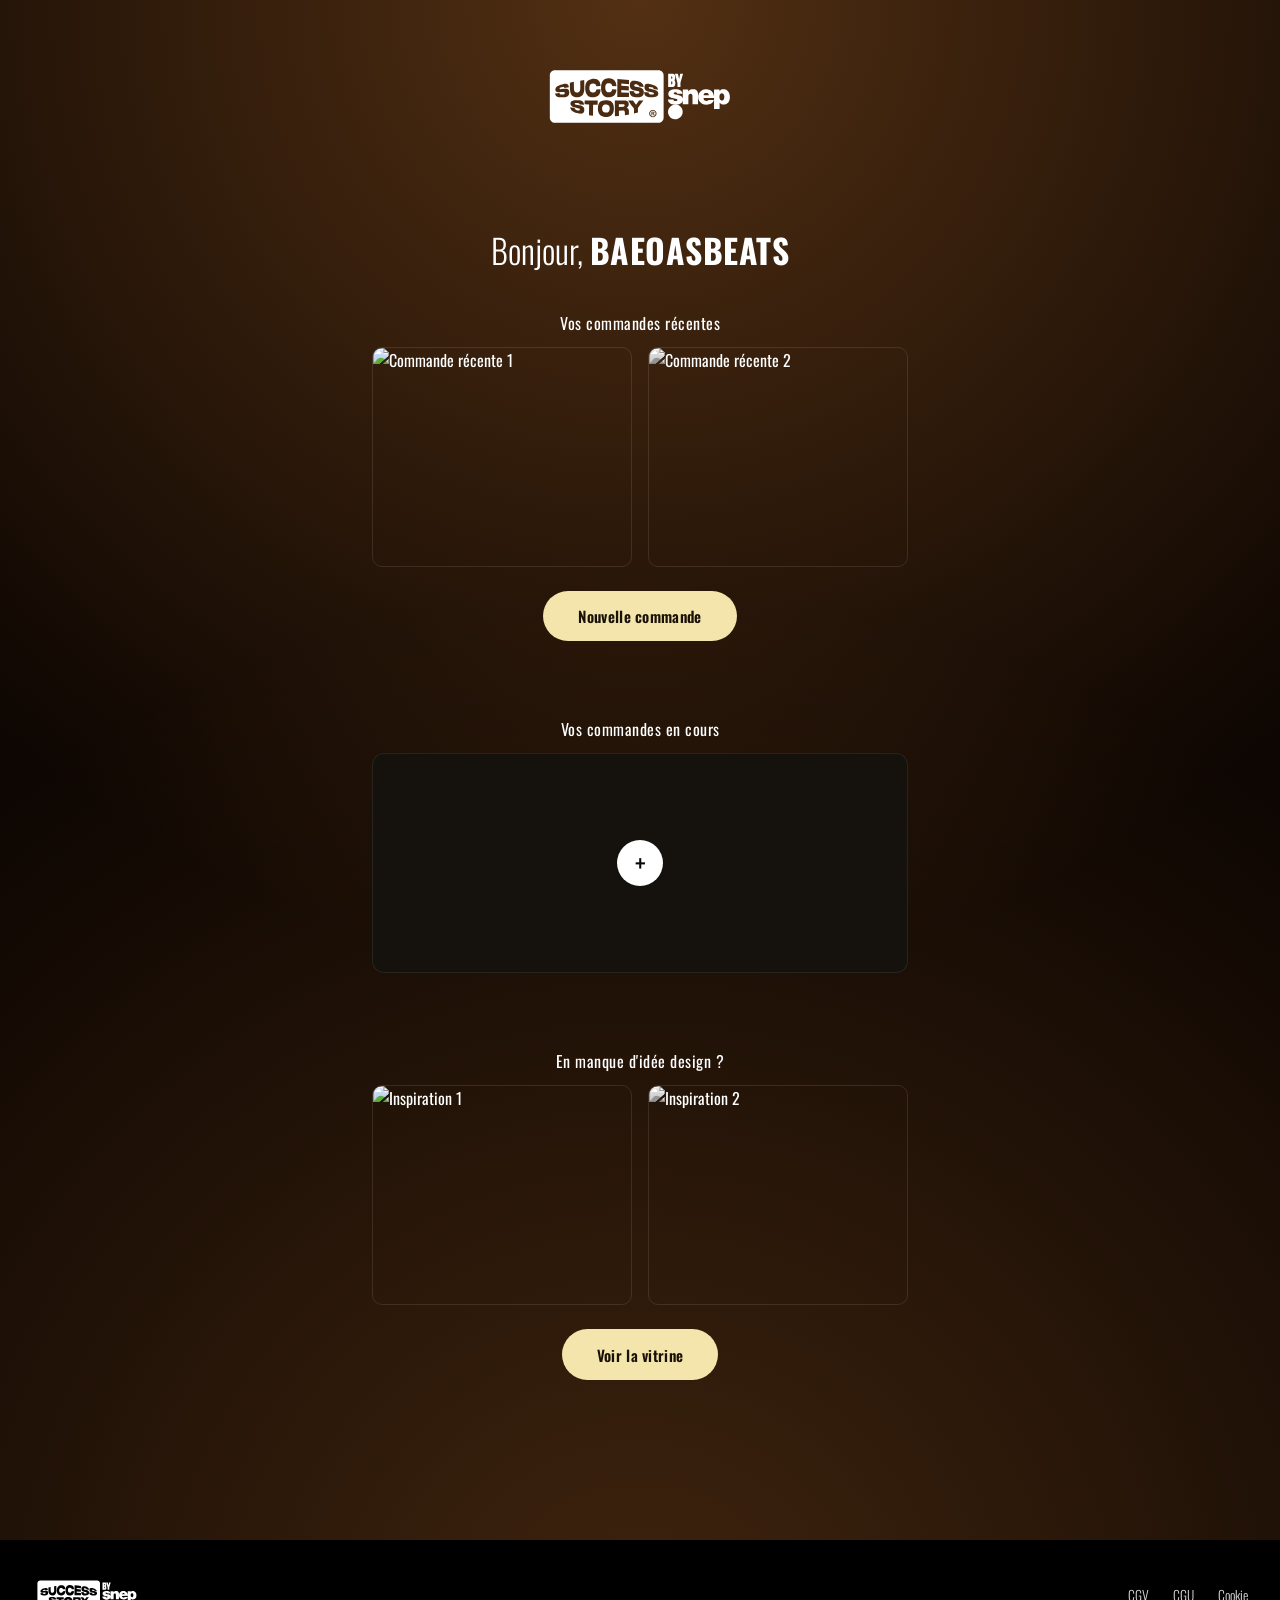
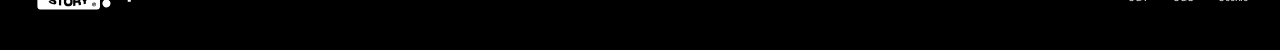
==== compte.html @ 875aaa9d "V1 V1" ====
<!DOCTYPE html>
<html lang="fr">
<head>
    <meta charset="UTF-8">
    <meta name="viewport" content="width=device-width, initial-scale=1.0">
    <title>Mon compte - Success Story by SNEP</title>

    <link rel="preconnect" href="https://fonts.googleapis.com">
    <link rel="preconnect" href="https://fonts.gstatic.com" crossorigin>
    <link href="https://fonts.googleapis.com/css2?family=Oswald:wght@200;300;400;500;600;700&display=swap" rel="stylesheet">

    <link rel="stylesheet" href="style.css">
    <link rel="stylesheet" href="pages.css">
</head>
<body>

    <div class="page-shell has-glow">
        <header class="page-header">
            <a href="index.html" class="logo-static">
                <img src="src/LogoSite.svg" alt="Success Story by SNEP">
            </a>
        </header>

        <main class="page-main">
            <h1 class="account-greeting">Bonjour, <strong id="user-name">BAEOASBEATS</strong></h1>

            <section class="account-block">
                <h2 class="account-section-title">Vos commandes récentes</h2>
                <div class="account-grid">
                    <figure>
                        <img src="path/to/art-1.jpg" alt="Commande récente 1">
                    </figure>
                    <figure>
                        <img src="path/to/art-2.jpg" alt="Commande récente 2" class="grayscale">
                    </figure>
                </div>
                <div class="account-cta-row">
                    <a href="nouvelle-commande.html" class="btn-solid">Nouvelle commande</a>
                </div>
            </section>

            <section class="account-block">
                <h2 class="account-section-title">Vos commandes en cours</h2>
                <div class="orders-grid" id="orders-grid">
                    <!-- généré en JS selon qu'il existe une commande en cours ou non -->
                </div>
            </section>

            <section class="account-block">
                <h2 class="account-section-title">En manque d'idée design&nbsp;?</h2>
                <div class="account-grid">
                    <figure>
                        <img src="path/to/art-1.jpg" alt="Inspiration 1">
                    </figure>
                    <figure>
                        <img src="path/to/art-2.jpg" alt="Inspiration 2" class="grayscale">
                    </figure>
                </div>
                <div class="account-cta-row">
                    <a href="vitrine.html" class="btn-solid">Voir la vitrine</a>
                </div>
            </section>
        </main>

        <footer class="site-footer">
            <a href="index.html" class="logo-footer">
                <img src="src/LogoSite.svg" alt="Success Story by SNEP">
            </a>
            <nav>
                <a href="#">CGV</a>
                <a href="#">CGU</a>
                <a href="#">Cookie</a>
            </nav>
        </footer>
    </div>

    <script src="pages.js"></script>
    <script>
        // Démo : ajoute ?commande=CDCv2 à l'URL pour afficher une commande
        // en cours (maquette page 8). Sans paramètre : état vide (maquette page 6).
        const params = new URLSearchParams(window.location.search);
        const commandeEnCours = params.get('commande');
        const grid = document.getElementById('orders-grid');

        if (commandeEnCours) {
            grid.innerHTML = `
                <a href="nouvelle-commande.html" class="order-card">
                    <img src="path/to/art-1.jpg" alt="${commandeEnCours}">
                    <span class="order-name">"${commandeEnCours}"</span>
                    <svg class="order-arrow" viewBox="0 0 24 24" fill="none" xmlns="http://www.w3.org/2000/svg">
                        <path d="M5 12h14M13 6l6 6-6 6" stroke="currentColor" stroke-width="1.5" stroke-linecap="round" stroke-linejoin="round"/>
                    </svg>
                </a>
                <a href="nouvelle-commande.html" class="order-card-empty">
                    <span class="plus-circle">+</span>
                </a>
            `;
        } else {
            grid.innerHTML = `
                <a href="nouvelle-commande.html" class="order-card-empty" style="grid-column: 1 / -1;">
                    <span class="plus-circle">+</span>
                </a>
            `;
        }
    </script>
</body>
</html>
---- style.css ----
/* ============================================================================
   0. POLICES (FONT-FACE)
   ============================================================================ */

/* Police custom "Relationship of mélodrame" — fichier local */
@font-face {
    font-family: 'Optiborden';
    src: url('src/optiborden-italic.otf') format('opentype');
    font-weight: normal;
    font-style: normal;
    font-display: swap;
}

/* Oswald est importée via Google Fonts dans le <head> de index.html
   (lien <link> — plus performant qu'un @import CSS).
   Famille complète disponible : 200 (extra-light) à 700 (bold), + italiques. */

/* ============================================================================
   1. RESET & CONFIGURATION GLOBALE
   ============================================================================ */
   * {
    box-sizing: border-box;
    margin: 0;
    padding: 0;
}

body, html {
    width: 100%;
    overflow-x: hidden;
    background-color: #0d0602;
    font-family: 'Oswald', sans-serif;
    color: #ffffff;
}

/* ============================================================================
   2. STRUCTURE DE LA HIÉRARCHIE (PINNING & SCROLL)
   ============================================================================ */
/* Zone fixe temporaire pour l'animation 3D */
.gltf-pin-container {
    position: relative;
    width: 100%;
    height: 100vh;
    overflow: hidden;
    background-color: #0d0602;
}

#webgl {
    position: absolute;
    top: 0;
    left: 0;
    width: 100%;
    height: 100%;
    z-index: 5; /* Le canvas reste DEVANT les halos */
    opacity: 0; /* Géré par l'intro au chargement */
}

.fade-to-black {
    position: absolute;
    top: 0;
    left: 0;
    width: 100%;
    height: 100%;
    background-color: #0d0602;
    z-index: 6; /* Au-dessus du canvas pour le fondu final */
    pointer-events: none;
    opacity: 0;
}

/* EFFET BANDES DE LUMIÈRE VERTICALES (façon persiennes / rayons chauds) */
/* Deux couches superposées pour casser la répétition et donner de la profondeur */
.overlay-background {
    position: absolute;
    top: -15%;
    left: -15%;
    width: 130%;
    height: 130%;

    background-image: repeating-linear-gradient(
        85deg,
        rgba(0, 0, 0, 0) 0%,
        rgba(0, 0, 0, 0) 3%,
        rgba(180, 90, 20, 0.35) 5%,
        rgba(255, 175, 70, 0.55) 8%,
        rgba(255, 188, 125, 0.7) 10%,
        rgba(200, 120, 30, 0.3) 12%,
        rgba(0, 0, 0, 0) 15%,
        rgba(0, 0, 0, 0) 20%
    );
    background-size: 120% 120%;

    z-index: 2; /* Reste sagement sous la 3D (canvas webgl = z-index 5) */
    pointer-events: none;

    mix-blend-mode: screen;
    filter: blur(2px);
    opacity: 0.9;

    animation: barsDrift 26s ease-in-out infinite alternate;
}

/* Seconde couche : bandes plus larges, vitesse et angle différents, pour la profondeur */
.overlay-background.layer-2 {
    background-image: repeating-linear-gradient(
        90deg,
        rgba(0, 0, 0, 0) 0%,
        rgba(0, 0, 0, 0) 6%,
        rgba(255, 190, 100, 0.4) 9%,
        rgba(255, 150, 60, 0.15) 13%,
        rgba(0, 0, 0, 0) 17%,
        rgba(0, 0, 0, 0) 23%
    );
    background-size: 160% 160%;
    filter: blur(4px);
    opacity: 0.7;
    animation: barsDrift2 34s ease-in-out infinite alternate;
}

/* Vignette douce pour garder le centre lisible malgré les bandes */
.overlay-vignette {
    position: absolute;
    inset: 0;
    z-index: 2;
    pointer-events: none;
    background: radial-gradient(circle at 50% 45%, transparent 40%, rgba(13, 6, 2, 0.92) 100%);
}

/* Le texte arrive naturellement en dessous de la zone bloquée */
.scroll-container {
    position: relative;
    z-index: 15;
    width: 100%;
    background-color: #0d0602; /* Fond opaque pour masquer la 3D au scroll */
}

/* ============================================================================
   3. INTERFACE UTILISATEUR (UI OVERLAY)
   ============================================================================ */
.ui-container {
    position: absolute;
    top: 0;
    left: 0;
    width: 100%;
    height: 100%;
    z-index: 10;
    pointer-events: none; 
}

.menu-btn, .contact-btn, .logo {
    pointer-events: auto;
}

.logo {
    position: absolute;
    width: 230px;
    z-index: 11;
}

.logo img {
    width: 100%;
    height: auto;
}

@media (max-width: 480px) {
    .logo {
        width: 160px;
    }
}

.menu-btn {
    position: absolute;
    top: 2rem;
    right: 2rem;
    background: none;
    border: none;
    color: #fff;
    font-size: 1rem;
    cursor: pointer;
    text-transform: uppercase;
    letter-spacing: 2px;
    opacity: 0;
}

.contact-btn {
    position: absolute;
    bottom: 2rem;
    right: 2rem;
    color: #fff;
    text-decoration: none;
    font-style: italic;
    padding-bottom: 5px;
    opacity: 0;
    transform: translateY(20px);
    font-size: 1.15rem;
}

@media (max-width: 480px) {
    .contact-btn {
        bottom: 1.25rem;
        right: 1.25rem;
        font-size: 0.9rem;
    }
}

/* ============================================================================
   STICKY HEADER (activé après la sortie du pin 3D)
   ============================================================================ */
.sticky-header {
    position: fixed;
    top: 0;
    left: 0;
    width: 100%;
    z-index: 100;
    display: flex;
    align-items: center;
    justify-content: space-between;
    padding: 1.2rem 2rem;
    background: linear-gradient(to bottom, rgba(13, 6, 2, 0.92) 0%, rgba(13, 6, 2, 0) 100%);
    backdrop-filter: blur(6px);
    -webkit-backdrop-filter: blur(6px);
    pointer-events: none;
    opacity: 0;
    transform: translateY(-100%);
    transition: opacity 0.5s ease, transform 0.5s ease;
}

.sticky-header.visible {
    opacity: 1;
    transform: translateY(0);
    pointer-events: auto;
}

.sticky-header .logo-sticky {
    width: 160px;
    flex-shrink: 0;
}

.sticky-header .logo-sticky img {
    width: 100%;
    height: auto;
    display: block;
}

.sticky-header .contact-btn-sticky {
    color: #fff;
    text-decoration: none;
    font-style: italic;
    font-family: 'Oswald', sans-serif;
    padding-bottom: 4px;
    font-size: 1.05rem;
    letter-spacing: 0.5px;
    transition: color 0.2s, border-color 0.2s;
}

.sticky-header .contact-btn-sticky:hover {
    color: #f3e5ab;
    border-color: #f3e5ab;
}

/* ============================================================================
   4. SECTIONS TEXTUELLES CLASSIQUES
   ============================================================================ */
.section {
    min-height: 100vh;
    display: flex;
    align-items: center;
    justify-content: center;
    padding: 4rem 2rem;
}

/* Sections texte courtes (Qui sommes-nous / Contact) : pas besoin de
   forcer 100vh, on laisse la hauteur s'adapter au contenu pour que les
   3 blocs (vitrine, présentation, contact) s'enchaînent sans grand vide. */
.compact-section {
    min-height: 0;
    padding: 5.5rem 5rem;
}

.compact-section + .compact-section {
    padding-top: 100;
}

.container {
    max-width: 760px;
    width: 100%;
    margin: 0 auto;
    text-align: center;
}

h2 {
    font-family: 'Oswald', sans-serif;
    font-size: clamp(1.8rem, 6vw, 3.4rem);
    font-weight: 500;
    margin: 0 auto 2rem;
    letter-spacing: 0.5px;
    line-height: 1;
    text-transform: none;
    width: 100%;
    max-width: 100%;
    text-align: center;

    /* Les deux typographies (Oswald + Optiborden) restent sur une seule
       ligne, centrées comme un bloc ; elles se réduisent ensemble si
       l'espace manque plutôt que de déborder. */
    display: flex;
    flex-wrap: wrap;
    align-items: baseline;
    justify-content: center;
    gap: 0.15em;
}

h2 span {
    display: inline-block;
    font-family: 'Optiborden', cursive;
    text-transform: none;
    font-style: normal;
    font-weight: 400;
    font-size: clamp(2rem, 7vw, 4.2rem);
    color: #f3e5ab;
    line-height: 1;
}

p {
    font-size: 1.1rem;
    line-height: 1.8;
    color: #cccccc;
    font-weight: 300;
    max-width: 600px;
    margin: 0 auto;
    text-align: left;
}

.images-grid {
    display: grid;
    grid-template-columns: 1fr 1fr;
    gap: 2rem;
    margin-top: 3rem;
}

.images-grid img {
    width: 100%;
    height: 300px;
    object-fit: cover;
    border: 1px solid rgba(255, 255, 255, 0.1);
}

.grayscale {
    filter: grayscale(100%);
}

/* ============================================================================
   4quater. SECTION "QUI SOMMES-NOUS" — IMAGE À GAUCHE, TEXTE À DROITE
   Le container s'élargit pour cette section précise afin de laisser
   respirer la photo et le bloc de texte côte à côte sur desktop/tablette.
   ============================================================================ */
.about-section {
    padding-top: 2rem;
}

.about-container {
    max-width: 1100px;
    display: grid;
    grid-template-columns: minmax(0, 1fr) minmax(0, 1fr);
    align-items: center;
    gap: 7rem;
    text-align: left;
}

.about-media {
    margin: 0;
    border-radius: 6px;
    overflow: hidden;
    aspect-ratio: 4 / 3;
}

.about-media img {
    width: 100%;
    height: 100%;
    object-fit: cover;
    display: block;
    filter: grayscale(20%) brightness(0.95);
}

.about-text {
    text-align: left;
}

.about-text h2 {
    justify-content: flex-start;
    text-align: left;
    margin: 0 auto 1.5rem 0;
}

.about-text p {
    margin: 0;
    text-align: left;
    max-width: none;
}

/* Tablette/mobile : l'image passe au-dessus, le texte reprend un
   alignement centré cohérent avec le reste du site. */
@media (max-width: 900px) {
    .about-container {
        grid-template-columns: 1fr;
        gap: 2rem;
        text-align: center;
    }

    .about-media {
        aspect-ratio: 16 / 10;
        order: -1;
    }

    .about-text,
    .about-text p {
        text-align: center;
    }

    .about-text h2 {
        justify-content: center;
        margin: 0 auto 1.5rem;
    }
}

/* ============================================================================
   4ter. DIVIDER ENTRE SECTIONS ("Qui sommes-nous" → "Valoriser votre travail")
   Ligne fine + losange doré, écho discret du disque/de l'accent #f3e5ab,
   pour marquer la respiration entre les deux blocs sans casser le flux.
   ============================================================================ */
.section-divider {
    display: flex;
    align-items: center;
    justify-content: center;
    gap: 1rem;
    max-width: 320px;
    margin: 0 auto;
    padding: 0 2rem;
}

.section-divider__line {
    flex: 10;
    height: 1px;
    background: linear-gradient(90deg, transparent, rgba(243, 229, 171, 0.55), transparent);
}

@media (max-width: 480px) {
    .section-divider {
        max-width: 220px;
        gap: 0.75rem;
    }
}

/* ============================================================================
   4bis. VITRINE FULL-BLEED ("Ils nous font confiance")
   Bande de photos en pleine largeur, sans gap ni bordure, façon mur de presse.
   Le titre reste centré dans .container ; la bande sort du conteneur.
   ============================================================================ */
.vitrine-section {
    flex-direction: column;
    align-items: stretch;
    justify-content: flex-start;
    padding-left: 0;
    padding-right: 0;
    padding-bottom: 2.5rem;
    gap: 2rem;
}

.vitrine-section .container {
    padding: 0 2rem;
}

.vitrine-strip {
    position: relative;
    width: 100%;
    display: grid;
    grid-template-columns: repeat(4, 1fr);
}

.vitrine-col {
    margin: 0;
    overflow: hidden;
    aspect-ratio: 3 / 4;
}

.vitrine-col img {
    width: 100%;
    height: 100%;
    object-fit: cover;
    display: block;
    filter: grayscale(35%) brightness(0.92);
    transition: filter 0.35s ease, transform 0.5s ease;
}

.vitrine-col img:hover {
    filter: grayscale(0%) brightness(1);
    transform: scale(1.03);
}

.vitrine-cta {
    position: absolute;
    left: 50%;
    bottom: 2rem;
    transform: translateX(-50%);
    z-index: 3;
    white-space: nowrap;
}

/* Le hover de .btn-solid (dans pages.css, chargé après ce fichier) pose un
   translateY seul, qui écraserait le translateX(-50%) de centrage : on
   recombine les deux ici. Double classe pour gagner en spécificité sur
   .btn-solid:hover, peu importe l'ordre de chargement des feuilles. */
.btn-solid.vitrine-cta:hover {
    transform: translateX(-50%) translateY(-1px);
}

/* Mobile : on ne garde que 2 visuels (le 1er et le dernier), côte à côte,
   plutôt que d'empiler les 4 images en colonne — le scroll reste court
   et la section "vitrine" se lit en un coup d'œil sur petit écran. */
@media (max-width: 768px) {
    .vitrine-strip {
        grid-template-columns: 1fr 1fr;
    }

    .vitrine-col {
        aspect-ratio: 3 / 4;
    }

    .vitrine-col--mobile-hide {
        display: none;
    }

    .vitrine-cta {
        bottom: 1.25rem;
    }
}

/* ============================================================================
   5. KEYFRAMES ANIMATION (DÉRIVE DOUCE DES BANDES DE LUMIÈRE VERTICALES)
   ============================================================================ */
@keyframes barsDrift {
    0%   { background-position: 0% 20%;  transform: rotate(0deg)    scale(1.05); filter: blur(6px) brightness(0.95); }
    30%  { background-position: 30% 45%; transform: rotate(1.2deg)  scale(1.08); filter: blur(7px) brightness(1.08); }
    60%  { background-position: 10% 70%; transform: rotate(-1deg)   scale(1.05); filter: blur(6px) brightness(0.92); }
    100% { background-position: 45% 30%; transform: rotate(0.6deg)  scale(1.1);  filter: blur(8px) brightness(1.04); }
}

@keyframes barsDrift2 {
    0%   { background-position: 60% 80%; transform: rotate(0deg)    scale(1.1); }
    50%  { background-position: 20% 40%; transform: rotate(-0.8deg) scale(1.15); }
    100% { background-position: 70% 10%; transform: rotate(0.5deg)  scale(1.08); }
}
---- pages.css ----
/* ============================================================================
   PAGES.CSS
   Styles pour les pages secondaires (témoignage, éligibilité, connexion,
   compte, nouvelle commande). Ce fichier vient EN COMPLÉMENT de style.css
   et n'en modifie aucune règle : même fond (#0d0602), même typo (Oswald +
   Optiborden), même accent doré (#f3e5ab) et même footer/sticky-header.
   ============================================================================ */

/* ----------------------------------------------------------------------------
   1. FOND COMMUN DES PAGES SECONDAIRES
   ---------------------------------------------------------------------------- */
/* Conteneur de base de chaque page secondaire : flex en colonne pour le
   pattern "sticky footer" (.page-main grandit, le footer reste en bas),
   et position:relative pour servir de repère aux halos/bandes en fond
   (position:absolute) — sans ça, ces calques se positionnent par
   rapport à un ancêtre plus haut et désynchronisent la hauteur réelle
   de la page de celle du document, laissant un vide visuel sous le
   footer. */
.page-shell {
    position: relative;
    width: 100%;
    background-color: #0d0602;
    display: flex;
    flex-direction: column;
    overflow-x: hidden;
}

/* Pattern "sticky footer" standard : .page-shell est un conteneur flex
   en colonne d'au moins une hauteur d'écran ; .page-main grandit pour
   combler l'espace (flex:1) et pousse le footer en bas. Fonctionne
   identique sur tous les navigateurs modernes. */
.page-shell.screen-fit {
    min-height: 100vh;
}

@supports (height: 100dvh) {
    .page-shell.screen-fit {
        min-height: 100dvh;
    }
}

/* Garantit que le footer reste collé en bas même si .page-main ne
   remplit pas tout l'espace disponible (sécurité en plus de flex:1
   sur .page-main, au cas où un enfant flex aurait une hauteur figée). */
.page-shell.screen-fit .site-footer {
    margin-top: auto;
}

/* Le padding-bottom de 4rem sur .page-main est pensé pour les pages qui
   scrollent normalement (laisser de l'air avant la fin de la page). En
   mode "footer collé à l'écran", ce padding créerait un vide inutile
   entre le contenu et le footer : on le réduit ici. */
.page-shell.screen-fit .page-main {
    padding-bottom: 2rem;
}

/* Halo chaud radial discret, écho de l'ambiance "lumière dorée" de la 3D,
   mais sans les bandes animées (pages de formulaire = plus posées). */
.page-shell.has-glow::before {
    content: "";
    position: absolute;
    inset: 0;
    background: radial-gradient(circle at 50% 0%, rgba(212, 126, 51, 0.35) 0%, rgba(13, 6, 2, 0) 55%),
                radial-gradient(circle at 50% 100%, rgba(212, 126, 51, 0.25) 0%, rgba(13, 6, 2, 0) 60%);
    pointer-events: none;
    z-index: 0;
}

/* Variante avec les bandes de lumière façon hero (réutilisées de style.css) */
.page-shell.has-bars {
    background-color: #0d0602;
}

/* Fenêtre de découpe dédiée pour les bandes animées : .bars-bg dépasse
   intentionnellement de 15% de chaque côté (et bouge/scale encore plus
   via son animation) pour créer l'effet de dérive sans bord visible.
   Sans un conteneur de découpe strict, ce débordement peut, selon le
   navigateur ou le moment de l'animation, élargir la hauteur scrollable
   du document et laisser un vide visuel sous le footer. Ce wrapper a
   exactement la taille de .page-shell (inset:0) et masque tout ce qui
   dépasse, sans jamais affecter le layout autour de lui. */
.bars-clip {
    position: absolute;
    inset: 0;
    overflow: hidden;
    z-index: 0;
    pointer-events: none;
}

.bars-bg {
    position: absolute;
    top: -15%;
    left: -15%;
    width: 130%;
    height: 130%;
    background-image: repeating-linear-gradient(
        85deg,
        rgba(0, 0, 0, 0) 0%,
        rgba(0, 0, 0, 0) 3%,
        rgba(180, 90, 20, 0.35) 5%,
        rgba(255, 175, 70, 0.55) 8%,
        rgba(255, 188, 125, 0.7) 10%,
        rgba(200, 120, 30, 0.3) 12%,
        rgba(0, 0, 0, 0) 15%,
        rgba(0, 0, 0, 0) 20%
    );
    background-size: 120% 120%;
    z-index: 0;
    pointer-events: none;
    mix-blend-mode: screen;
    filter: blur(2px);
    opacity: 0.9;
    animation: barsDrift 26s ease-in-out infinite alternate;
}

.bars-vignette {
    position: absolute;
    inset: 0;
    z-index: 0;
    pointer-events: none;
    background: radial-gradient(circle at 50% 45%, transparent 30%, rgba(13, 6, 2, 0.94) 100%);
}

/* Halos chauds discrets et animés, mêmes teintes/dérive que sur la page
   d'accueil : une respiration orangée qui bouge lentement en fond,
   derrière tout le contenu, sans gêner la lecture. */
.page-shell.has-ambient-glow {
    overflow: hidden;
}

.page-shell.has-ambient-glow::before {
    content: "";
    position: absolute;
    inset: 0;
    z-index: 0;
    pointer-events: none;
    background-image:
        radial-gradient(ellipse 60% 40% at 20% 10%, rgba(212, 126, 51, 0.16) 0%, transparent 60%),
        radial-gradient(ellipse 50% 35% at 85% 45%, rgba(255, 153, 68, 0.12) 0%, transparent 60%),
        radial-gradient(ellipse 55% 40% at 30% 85%, rgba(212, 126, 51, 0.14) 0%, transparent 60%);
    background-repeat: no-repeat;
    animation: ambientGlowDrift 40s ease-in-out infinite alternate;
}

.page-shell.has-ambient-glow > * {
    position: relative;
    z-index: 1;
}

@keyframes ambientGlowDrift {
    0%   { background-position: 0% 0%, 0% 0%, 0% 0%; opacity: 0.85; }
    50%  { background-position: 5% 3%, -4% 2%, 3% -3%; opacity: 1; }
    100% { background-position: -3% 4%, 4% -2%, -4% 3%; opacity: 0.85; }
}

@media (prefers-reduced-motion: reduce) {
    .page-shell.has-ambient-glow::before {
        animation: none;
    }
}

/* ----------------------------------------------------------------------------
   2. EN-TÊTE SIMPLE (logo centré, pages secondaires)
   ---------------------------------------------------------------------------- */
.page-header {
    position: relative;
    z-index: 5;
    display: flex;
    justify-content: center;
    align-items: center;
    gap: 1rem;
    padding: 2.5rem 2rem 1rem;
}

.page-header .logo-static {
    width: 200px;
    flex-shrink: 1;
    min-width: 0;
}

.page-header .logo-static img {
    width: 100%;
    height: auto;
    display: block;
}

/* Variante avec un lien à droite (ex: "Mon compte"), logo à gauche :
   même pattern que le header du hero sur la page d'accueil. */
.page-header.has-action {
    justify-content: space-between;
    align-items: center;
}

.page-header .header-action {
    color: #fff;
    text-decoration: none;
    font-style: italic;
    font-weight: 600;
    font-size: 1.5rem;
    letter-spacing: 0.5px;
    white-space: nowrap;
    flex-shrink: 0;
    padding: 0.5rem 0;
    transition: color 0.2s;
}

.page-header .header-action:hover {
    color: #f3e5ab;
}

/* Sous 600px, le logo se réduit progressivement pour laisser la place
   au lien "Mon compte" sans jamais se chevaucher, peu importe la
   largeur exacte de l'écran (téléphones, petites tablettes...). */
@media (max-width: 600px) {
    .page-header {
        padding: 1.75rem 1.5rem 1rem;
    }

    .page-header.has-action .logo-static {
        width: 140px;
    }

    .page-header .header-action {
        font-size: 1.2rem;
    }
}

@media (max-width: 380px) {
    .page-header.has-action .logo-static {
        width: 110px;
    }

    .page-header .header-action {
        font-size: 1.05rem;
    }
}

/* ----------------------------------------------------------------------------
   3. CONTENU PRINCIPAL DES PAGES SECONDAIRES
   ---------------------------------------------------------------------------- */
.page-main {
    position: relative;
    z-index: 5;
    flex: 1;
    display: flex;
    flex-direction: column;
    width: 100%;
    max-width: 600px;
    margin: 0 auto;
    padding: 1rem 2rem 4rem;
}

.page-title {
    font-family: 'Oswald', sans-serif;
    font-size: clamp(2rem, 7vw, 2.8rem);
    font-weight: 500;
    line-height: 0.95;
    letter-spacing: 0.5px;
    margin-bottom: 0.5rem;
}

.page-title .accent {
    display: block;
    font-family: 'Optiborden', cursive;
    font-style: normal;
    font-weight: 400;
    font-size: clamp(2.3rem, 8.5vw, 3.4rem);
    color: #f3e5ab;
    margin-top: -0.1em;
    text-align: right;
}

/* Variante "une seule ligne" : même typo (Oswald + Optiborden) et même
   couleur dorée, mais le titre et l'accent restent côte à côte au lieu
   de passer à la ligne. Les tailles se réduisent ensemble (clamp) pour
   ne jamais déborder, même sur petit écran. */
.page-title.page-title--inline {
    display: flex;
    flex-wrap: nowrap;
    align-items: baseline;
    justify-content: center;
    gap: 0.15em;
    white-space: nowrap;
    font-size: clamp(1.05rem, 4.6vw, 2.8rem);
    text-align: center;
    width: 100%;
}

.page-title.page-title--inline .accent {
    display: inline-block;
    text-align: left;
    margin-top: 0;
    font-size: clamp(1.2rem, 5.6vw, 3.4rem);
}

.page-lede {
    font-size: 1rem;
    line-height: 1.7;
    color: #cccccc;
    font-weight: 300;
    margin: 1.25rem 0 2rem;
}

/* ----------------------------------------------------------------------------
   4. CHAMPS DE FORMULAIRE
   ---------------------------------------------------------------------------- */
.field-row {
    display: flex;
    gap: 1rem;
    margin-bottom: 1rem;
}

.field-row .field {
    flex: 1;
    min-width: 0;
}

@media (max-width: 480px) {
    .field-row {
        flex-direction: column;
        gap: 0;
        margin-bottom: 0;
    }
}

.field {
    margin-bottom: 1rem;
}

.field input,
.field textarea {
    width: 100%;
    background: transparent;
    border: 1px solid rgba(255, 255, 255, 0.55);
    border-radius: 999px;
    color: #ffffff;
    font-family: 'Oswald', sans-serif;
    font-weight: 300;
    font-size: 0.95rem;
    padding: 0.95rem 1.4rem;
    outline: none;
    transition: border-color 0.2s ease;
}

.field textarea {
    border-radius: 22px;
    resize: vertical;
    min-height: 140px;
    line-height: 1.6;
}

.field input::placeholder,
.field textarea::placeholder {
    color: rgba(255, 255, 255, 0.55);
}

.field input:focus,
.field textarea:focus {
    border-color: #f3e5ab;
}

/* Texte d'aide au-dessus de la zone d'upload, avec icône info */
.upload-hint {
    display: flex;
    align-items: center;
    justify-content: center;
    gap: 0.5rem;
    font-size: 0.9rem;
    font-weight: 300;
    color: #ffffff;
    text-align: center;
    margin-bottom: 1rem;
}

.upload-hint .info-dot {
    width: 18px;
    height: 18px;
    border: 1px solid #f3e5ab;
    border-radius: 50%;
    display: inline-flex;
    align-items: center;
    justify-content: center;
    font-size: 0.7rem;
    color: #f3e5ab;
    font-style: italic;
    font-family: 'Oswald', sans-serif;
    flex-shrink: 0;
    background: none;
    cursor: pointer;
    padding: 0;
    line-height: 1;
}

/* Conteneur relatif pour pouvoir positionner le popup par rapport au "i" */
.upload-hint {
    position: relative;
}

/* Popup d'information : caché par défaut, apparaît au hover ou au clic
   (classe .is-open ajoutée/retirée en JS). Fonctionne identique sur
   desktop et mobile (clic/tap), avec une croix de fermeture explicite. */
.info-popup {
    position: absolute;
    top: calc(100% + 0.75rem);
    left: 50%;
    transform: translateX(-50%) translateY(-8px);
    width: min(320px, calc(100vw - 4rem));
    background: #1a1612;
    border: 1px solid rgba(255, 255, 255, 0.08);
    border-radius: 16px;
    padding: 1.5rem 1.5rem 1.25rem;
    box-shadow: 0 12px 32px rgba(0, 0, 0, 0.45);
    text-align: left;
    z-index: 20;
    opacity: 0;
    visibility: hidden;
    pointer-events: none;
    transition: opacity 0.2s ease, transform 0.2s ease, visibility 0.2s;
}

.info-popup.is-open {
    opacity: 1;
    visibility: visible;
    pointer-events: auto;
    transform: translateX(-50%) translateY(0);
}

.info-popup p {
    margin: 0;
    font-size: 0.92rem;
    line-height: 1.6;
    color: #ffffff;
    font-weight: 300;
    text-align: left;
    max-width: none;
}

.info-popup-close {
    position: absolute;
    top: 0.85rem;
    right: 0.85rem;
    width: 24px;
    height: 24px;
    background: none;
    border: none;
    color: #ffffff;
    cursor: pointer;
    display: flex;
    align-items: center;
    justify-content: center;
    padding: 0;
    opacity: 0.8;
    transition: opacity 0.2s ease;
}

.info-popup-close:hover {
    opacity: 1;
}

.info-popup-close svg {
    width: 16px;
    height: 16px;
}

/* Zone de dépôt de fichier en pointillés */
.upload-zone {
    border: 1px dashed rgba(255, 255, 255, 0.6);
    border-radius: 18px;
    min-height: 230px;
    display: flex;
    flex-direction: column;
    align-items: center;
    justify-content: center;
    gap: 0.75rem;
    color: #ffffff;
    cursor: pointer;
    background: rgba(255, 255, 255, 0.02);
    transition: border-color 0.2s ease, background 0.2s ease;
    margin-bottom: 2rem;
    text-align: center;
    padding: 1.5rem;
}

.upload-zone:hover,
.upload-zone.dragover {
    border-color: #f3e5ab;
    background: rgba(243, 229, 171, 0.05);
}

.upload-zone svg {
    width: 34px;
    height: 34px;
    stroke: #ffffff;
}

.upload-zone .upload-filename {
    font-size: 0.85rem;
    color: #f3e5ab;
    font-weight: 300;
    word-break: break-all;
}

.upload-zone input[type="file"] {
    display: none;
}

/* ----------------------------------------------------------------------------
   5. BOUTONS
   ---------------------------------------------------------------------------- */
/* Bouton plein doré, identique à "Voir la vitrine" (#f3e5ab) */
.btn-solid {
    display: inline-flex;
    align-items: center;
    justify-content: center;
    background-color: #f3e5ab;
    color: #1a1206;
    font-family: 'Oswald', sans-serif;
    font-weight: 600;
    font-size: 0.95rem;
    text-decoration: none;
    border: none;
    border-radius: 999px;
    padding: 0.9rem 2.2rem;
    cursor: pointer;
    letter-spacing: 0.3px;
    transition: transform 0.2s ease, box-shadow 0.2s ease;
}

.btn-solid:hover {
    transform: translateY(-1px);
    box-shadow: 0 6px 18px rgba(243, 229, 171, 0.25);
}

.btn-solid:disabled,
.btn-solid.is-disabled {
    opacity: 0.4;
    cursor: not-allowed;
    transform: none;
    box-shadow: none;
}

/* Lien souligné "italique doré", identique au pattern h2 span / contact-btn */
.btn-link {
    font-family: 'Oswald', sans-serif;
    font-style: italic;
    font-weight: 600;
    font-size: 2.3rem;
    color: #ffffff;
    text-decoration: none;
    padding-bottom: 4px;
    background: none;
    border-left: none;
    border-right: none;
    border-top: none;
    cursor: pointer;
}

.btn-link .accent {
    color: #f3e5ab;
    border-bottom: 1px solid #f3e5ab;
}

.btn-link.full-accent {
    color: #f3e5ab;
    border-bottom-color: #f3e5ab;
}

/* Variante "seul l'accent est souligné" : le reste du libellé ("Testez
   votre") perd son trait, seul le mot accentué ("éligibilité") garde le
   sien. Légèrement plus grand pour un bouton plus confortable à cliquer. */
.btn-link.accent-underline-only {
    border-bottom: none;
    padding-bottom: 0;
    font-size: clamp(1.25rem, 5.5vw, 1.55rem);
}

.btn-link.accent-underline-only .accent {
    padding-bottom: 4px;
}

.cta-center {
    display: flex;
    justify-content: center;
    margin-top: 1.5rem;
}

/* Un peu plus d'air sous le bouton "Testez votre éligibilité" sur la
   page témoignage, avant le footer. */
.page-shell.screen-fit .cta-center {
    margin-bottom: 1.5rem;
}

/* ----------------------------------------------------------------------------
   6. PAGE ÉLIGIBILITÉ : check doré + identifiant
   ---------------------------------------------------------------------------- */
.eligible-title {
    text-align: center;
}

.eligibility-card {
    background: radial-gradient(circle at 50% 30%, rgba(212, 126, 51, 0.25), rgba(13, 6, 2, 0) 70%);
    border: 1px solid rgba(243, 229, 171, 0.25);
    border-radius: 24px;
    padding: 3rem 2rem;
    display: flex;
    flex-direction: column;
    align-items: center;
    text-align: center;
    margin-top: 1rem;
    width: 100%;
}

.check-ring {
    width: 130px;
    height: 130px;
    margin-bottom: 2rem;
}

.check-ring circle {
    fill: none;
    stroke: #f3e5ab;
    stroke-width: 3;
    stroke-linecap: round;
}

.check-ring path {
    fill: none;
    stroke: #f3e5ab;
    stroke-width: 4;
    stroke-linecap: round;
    stroke-linejoin: round;
}

.identifiant-label {
    font-size: 0.95rem;
    font-weight: 300;
    color: #ffffff;
    margin-bottom: 0.5rem;
}

.identifiant-value {
    font-family: 'Oswald', sans-serif;
    font-weight: 700;
    font-size: clamp(2.2rem, 11vw, 3.6rem);
    letter-spacing: 2px;
    color: #f3e5ab;
}

/* Sur très petit écran ou faible hauteur, la carte (cercle + identifiant)
   se resserre pour rester confortablement dans l'écran sans excès de
   scroll. */
@media (max-width: 380px) {
    .eligibility-card {
        padding: 2.25rem 1.5rem;
    }

    .check-ring {
        width: 100px;
        height: 100px;
        margin-bottom: 1.5rem;
    }
}

@media (max-height: 700px) {
    .eligibility-card {
        padding: 2rem 1.5rem;
        margin-top: 0.5rem;
    }

    .check-ring {
        width: 90px;
        height: 90px;
        margin-bottom: 1.25rem;
    }
}

/* ----------------------------------------------------------------------------
   7. PAGE CONNEXION
   ---------------------------------------------------------------------------- */
.login-shell {
    flex: 1;
    display: flex;
    flex-direction: column;
    align-items: center;
    justify-content: center;
    text-align: center;
    gap: 1.5rem;
    padding-bottom: 4rem;
}

.login-shell .page-title {
    font-size: clamp(1.7rem, 6.5vw, 2.3rem);
    font-weight: 400;
}

.login-shell .field {
    width: 100%;
}

.login-helper {
    align-self: flex-end;
    font-size: 0.85rem;
    font-weight: 300;
    color: #ffffff;
    text-decoration: underline;
    margin-top: -0.5rem;
}

/* ----------------------------------------------------------------------------
   8. PAGE COMPTE (DASHBOARD)
   ---------------------------------------------------------------------------- */
.account-header {
    display: flex;
    flex-direction: column;
    align-items: center;
    gap: 0.25rem;
    padding-top: 1rem;
}

.account-greeting {
    font-family: 'Oswald', sans-serif;
    font-size: clamp(1.6rem, 6vw, 2.1rem);
    font-weight: 300;
    text-align: center;
    margin: 1.5rem 0 2.5rem;
    width: 100%;
}

.account-greeting strong {
    font-weight: 700;
    letter-spacing: 0.5px;
}

.account-section-title {
    font-size: 1rem;
    font-weight: 400;
    color: #ffffff;
    text-transform: none;
    margin-bottom: 1rem;
}

.account-grid {
    display: grid;
    grid-template-columns: 1fr 1fr;
    gap: 1rem;
    margin-bottom: 1.5rem;
}

.account-grid figure {
    margin: 0;
}

.account-grid img {
    width: 100%;
    height: 220px;
    object-fit: cover;
    border-radius: 10px;
    border: 1px solid rgba(255, 255, 255, 0.1);
    display: block;
}

.account-grid .grayscale {
    filter: grayscale(100%);
}

.order-card {
    position: relative;
    border-radius: 12px;
    height: 220px;
    overflow: hidden;
    display: flex;
    align-items: flex-end;
    background: #1a1410;
    border: 1px solid rgba(255, 255, 255, 0.08);
}

.order-card img {
    position: absolute;
    inset: 0;
    width: 100%;
    height: 100%;
    object-fit: cover;
    filter: grayscale(100%);
    z-index: 0;
}

.order-card .order-name {
    position: relative;
    z-index: 1;
    font-family: 'Oswald', sans-serif;
    font-weight: 700;
    font-size: 1.3rem;
    color: #ffffff;
    padding: 1rem;
}

.order-card .order-arrow {
    position: absolute;
    z-index: 1;
    bottom: 1rem;
    right: 1rem;
    width: 28px;
    height: 28px;
    color: #ffffff;
}

.order-card-empty {
    border-radius: 12px;
    height: 220px;
    background: #15110d;
    border: 1px solid rgba(255, 255, 255, 0.08);
    display: flex;
    align-items: center;
    justify-content: center;
    cursor: pointer;
    transition: background 0.2s ease;
    text-decoration: none;
}

.order-card-empty:hover {
    background: #1d1712;
}

.order-card-empty .plus-circle {
    width: 46px;
    height: 46px;
    border-radius: 50%;
    background: #ffffff;
    display: flex;
    align-items: center;
    justify-content: center;
    font-size: 1.6rem;
    color: #0d0602;
    line-height: 1;
}

.orders-grid {
    display: grid;
    grid-template-columns: 1fr 1fr;
    gap: 1rem;
    margin-bottom: 2.5rem;
}

.account-cta-row {
    display: flex;
    justify-content: center;
    margin: 1.25rem 0 2.5rem;
}

.account-block {
    margin-bottom: 2.5rem;
}

/* ----------------------------------------------------------------------------
   9. FOOTER PARTAGÉ (CGV / CGU / Cookie)
   ---------------------------------------------------------------------------- */
.site-footer {
    position: relative;
    z-index: 5;
    display: flex;
    align-items: center;
    justify-content: space-between;
    flex-wrap: wrap;
    gap: 1rem;
    padding: 1.5rem 2rem;
    background-color: #000000;
}

.site-footer .logo-footer {
    width: 110px;
}

.site-footer .logo-footer img {
    width: 100%;
    height: auto;
    display: block;
}

.site-footer nav {
    display: flex;
    gap: 1.5rem;
}

.site-footer nav a {
    color: #ffffff;
    font-size: 0.85rem;
    font-weight: 300;
    text-decoration: none;
    opacity: 0.85;
}

.site-footer nav a:hover {
    opacity: 1;
    text-decoration: underline;
}

/* ----------------------------------------------------------------------------
   10. RESPONSIVE — confort desktop (les maquettes sont mobile-first)
   ---------------------------------------------------------------------------- */
@media (min-width: 768px) {
    .page-main {
        padding: 2rem 2rem 5rem;
    }

    .field-row {
        gap: 1.5rem;
    }
}

/* ----------------------------------------------------------------------------
   11. GRANDE VITRINE ("Notre vitrine") — toutes les certifications réalisées
   Grille full-bleed, sans gap, en damier couleur/N&B comme la maquette.
   ---------------------------------------------------------------------------- */
.vitrine-page-title {
    font-family: 'Oswald', sans-serif;
    font-weight: 500;
    font-size: clamp(1.6rem, 5vw, 2.4rem);
    padding: 0.5rem 2rem 2rem;
    line-height: 1;

    display: flex;
    flex-wrap: wrap;
    align-items: baseline;
    justify-content: center;
    gap: 0.15em;
}

.vitrine-page-title span {
    display: inline-block;
    font-family: 'Optiborden', cursive;
    font-style: normal;
    font-weight: 400;
    font-size: clamp(1.9rem, 6vw, 3rem);
    color: #f3e5ab;
    line-height: 1;
}

.page-main.vitrine-page-main {
    max-width: none;
    padding-left: 0;
    padding-right: 0;
}

.vitrine-grid {
    display: grid;
    grid-template-columns: repeat(2, 1fr);
    gap: 0.75rem;
    max-width: 1100px;
    margin: 0 auto;
}

.vitrine-grid figure {
    margin: 0;
    overflow: hidden;
    border-radius: 4px;
    aspect-ratio: 3 / 4;
}

.vitrine-grid img {
    width: 100%;
    height: 100%;
    object-fit: cover;
    display: block;
    transition: transform 0.5s ease;
}

.vitrine-grid img:hover {
    transform: scale(1.03);
}

@media (min-width: 700px) {
    .vitrine-grid {
        grid-template-columns: repeat(3, 1fr);
        gap: 1rem;
    }
}
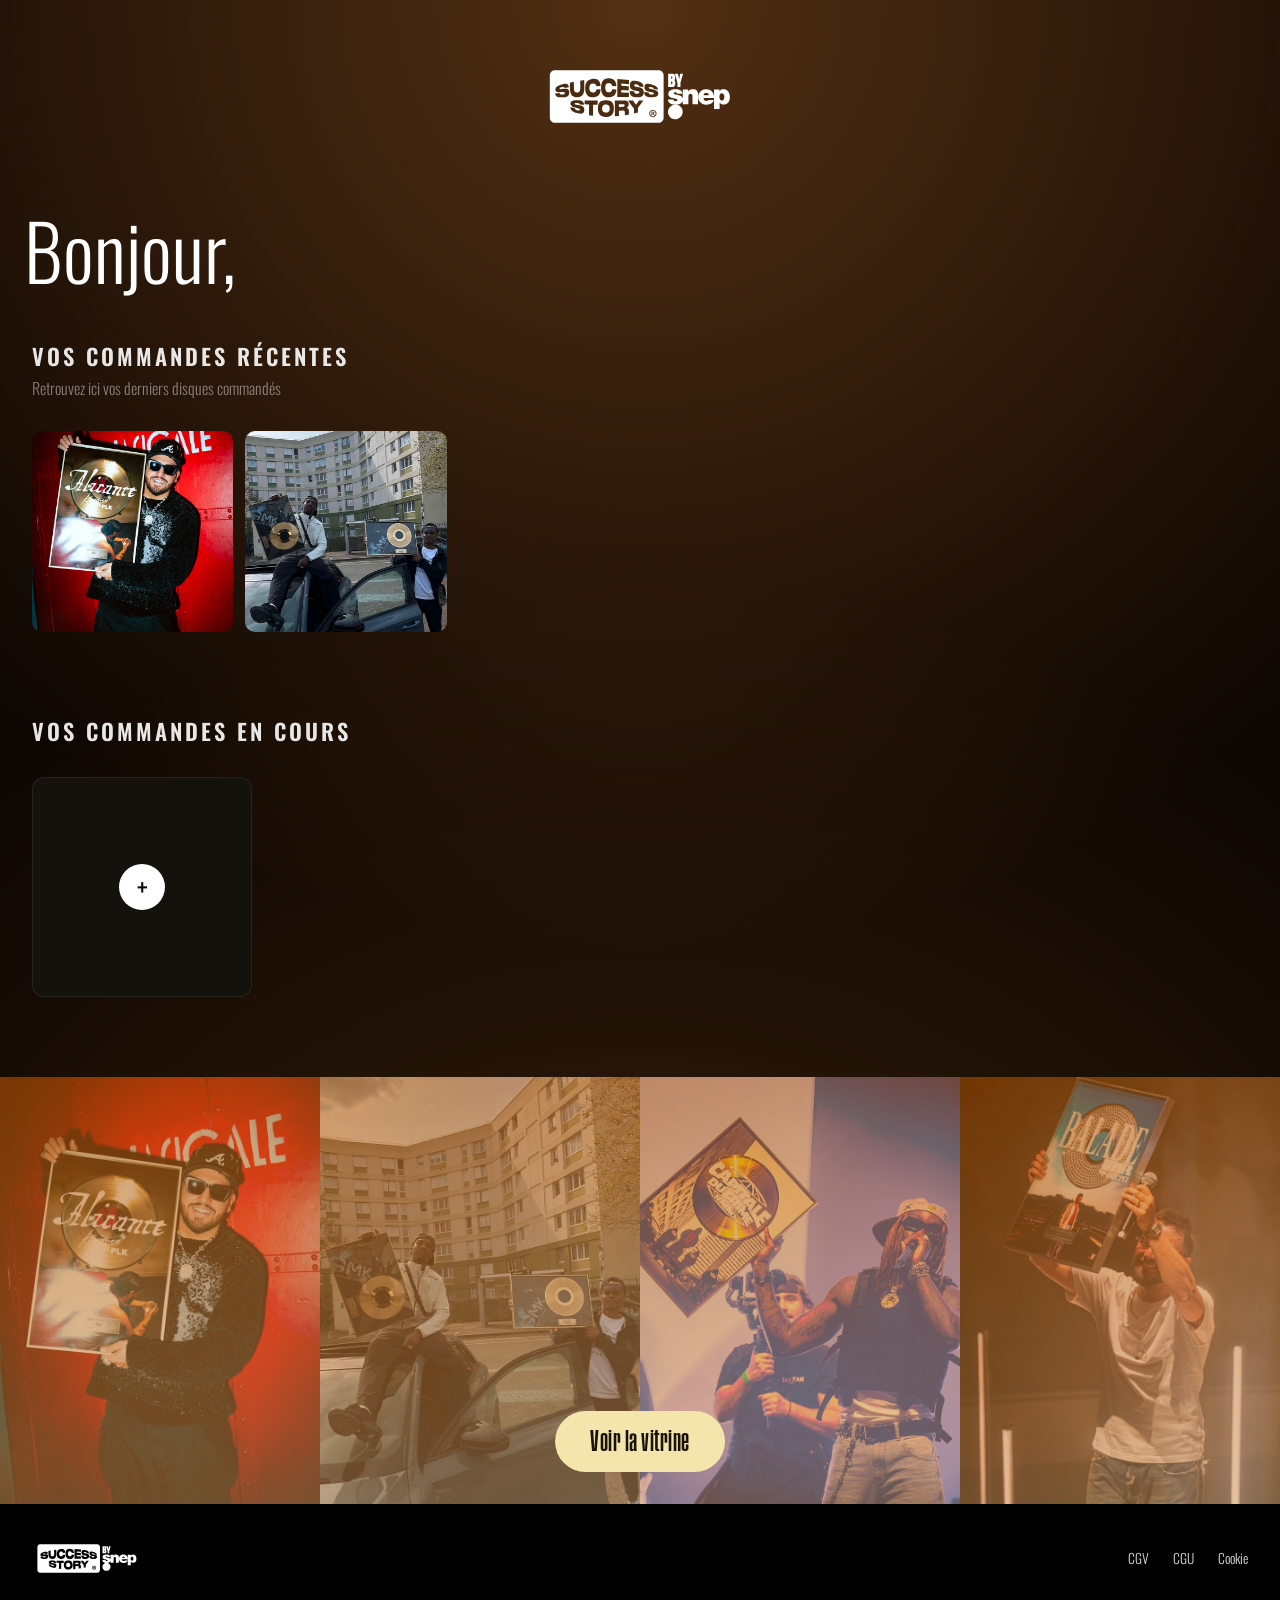
==== commit 03ce1efc: "V5 V5" ====
--- a/compte.html
+++ b/compte.html
@@ -4,16 +4,13 @@
     <meta charset="UTF-8">
     <meta name="viewport" content="width=device-width, initial-scale=1.0">
     <title>Mon compte - Success Story by SNEP</title>
-
     <link rel="preconnect" href="https://fonts.googleapis.com">
     <link rel="preconnect" href="https://fonts.gstatic.com" crossorigin>
     <link href="https://fonts.googleapis.com/css2?family=Oswald:wght@200;300;400;500;600;700&display=swap" rel="stylesheet">
-
     <link rel="stylesheet" href="style.css">
     <link rel="stylesheet" href="pages.css">
 </head>
 <body>
-
     <div class="page-shell has-glow">
         <header class="page-header">
             <a href="index.html" class="logo-static">
@@ -21,45 +18,58 @@
             </a>
         </header>
 
-        <main class="page-main">
-            <h1 class="account-greeting">Bonjour, <strong id="user-name">BAEOASBEATS</strong></h1>
+        <main class="page-main account-main">
 
+            <!-- SALUTATION -->
+            <div class="account-greeting-wrap">
+                <p class="account-greeting">Bonjour, <strong id="user-name"></strong></p>
+            </div>
+
+            <!-- COMMANDES RÉCENTES -->
             <section class="account-block">
-                <h2 class="account-section-title">Vos commandes récentes</h2>
-                <div class="account-grid">
-                    <figure>
-                        <img src="path/to/art-1.jpg" alt="Commande récente 1">
-                    </figure>
-                    <figure>
-                        <img src="path/to/art-2.jpg" alt="Commande récente 2" class="grayscale">
-                    </figure>
+                <div class="account-block-header">
+                    <h2 class="account-section-title">Vos commandes récentes</h2>
+                    <p class="account-section-sub">Retrouvez ici vos derniers disques commandés</p>
                 </div>
-                <div class="account-cta-row">
-                    <a href="nouvelle-commande.html" class="btn-solid">Nouvelle commande</a>
+                <div class="carousel-wrap">
+                    <div class="carousel-track" id="carousel-track">
+                        <figure class="carousel-slide">
+                            <img src="src/artiste-alicante.jpg" alt="Alicante">
+                        </figure>
+                        <figure class="carousel-slide">
+                            <img src="src/artiste-gmk.jpg" alt="GMK">
+                        </figure>
+                    </div>
                 </div>
             </section>
 
+            <!-- COMMANDES EN COURS -->
             <section class="account-block">
-                <h2 class="account-section-title">Vos commandes en cours</h2>
-                <div class="orders-grid" id="orders-grid">
-                    <!-- généré en JS selon qu'il existe une commande en cours ou non -->
+                <div class="account-block-header">
+                    <h2 class="account-section-title">Vos commandes en cours</h2>
                 </div>
+                <div class="orders-grid" id="orders-grid"></div>
             </section>
 
-            <section class="account-block">
-                <h2 class="account-section-title">En manque d'idée design&nbsp;?</h2>
-                <div class="account-grid">
-                    <figure>
-                        <img src="path/to/art-1.jpg" alt="Inspiration 1">
+            <!-- VITRINE PLEIN-BLEED -->
+            <section class="account-vitrine">
+                <div class="account-vitrine-strip">
+                    <figure class="account-vitrine-col">
+                        <img src="src/artiste-alicante.jpg" alt="Vitrine 1">
                     </figure>
-                    <figure>
-                        <img src="path/to/art-2.jpg" alt="Inspiration 2" class="grayscale">
+                    <figure class="account-vitrine-col">
+                        <img src="src/artiste-gmk.jpg" alt="Vitrine 2">
+                    </figure>
+                    <figure class="account-vitrine-col">
+                        <img src="src/artiste-capitale-du-crime.jpg" alt="Vitrine 3">
+                    </figure>
+                    <figure class="account-vitrine-col">
+                        <img src="src/artiste-balade.jpg" alt="Vitrine 4">
                     </figure>
                 </div>
-                <div class="account-cta-row">
-                    <a href="vitrine.html" class="btn-solid">Voir la vitrine</a>
-                </div>
+                <a href="vitrine.html" class="btn-solid account-vitrine-cta">Voir la vitrine</a>
             </section>
+
         </main>
 
         <footer class="site-footer">
@@ -76,8 +86,8 @@
 
     <script src="pages.js"></script>
     <script>
-        // Démo : ajoute ?commande=CDCv2 à l'URL pour afficher une commande
-        // en cours (maquette page 8). Sans paramètre : état vide (maquette page 6).
+        const savedName = localStorage.getItem('ss_user_name');
+        if (savedName) document.getElementById('user-name').textContent = savedName;
         const params = new URLSearchParams(window.location.search);
         const commandeEnCours = params.get('commande');
         const grid = document.getElementById('orders-grid');
@@ -85,7 +95,7 @@
         if (commandeEnCours) {
             grid.innerHTML = `
                 <a href="nouvelle-commande.html" class="order-card">
-                    <img src="path/to/art-1.jpg" alt="${commandeEnCours}">
+                    <img src="src/artiste-alicante.jpg" alt="${commandeEnCours}">
                     <span class="order-name">"${commandeEnCours}"</span>
                     <svg class="order-arrow" viewBox="0 0 24 24" fill="none" xmlns="http://www.w3.org/2000/svg">
                         <path d="M5 12h14M13 6l6 6-6 6" stroke="currentColor" stroke-width="1.5" stroke-linecap="round" stroke-linejoin="round"/>
@@ -102,6 +112,18 @@
                 </a>
             `;
         }
+
+        // Carrousel
+        const track = document.getElementById('carousel-track');
+        const nextBtn = document.getElementById('carousel-next');
+        let current = 0;
+        const slides = track.querySelectorAll('.carousel-slide');
+        const total = slides.length;
+
+        nextBtn.addEventListener('click', () => {
+            current = (current + 1) % total;
+            track.style.transform = `translateX(calc(-${current} * (var(--slide-w) + var(--slide-gap))))`;
+        });
     </script>
 </body>
 </html>
--- a/style.css
+++ b/style.css
@@ -6,6 +6,15 @@
 @font-face {
     font-family: 'Optiborden';
     src: url('src/optiborden-italic.otf') format('opentype');
+    font-weight: normal;
+    font-style: normal;
+    font-display: swap;
+}
+
+/* Police Pressio — utilisée sur tous les boutons (hors header) */
+@font-face {
+    font-family: 'Pressio';
+    src: url('src/Pressio.otf') format('opentype');
     font-weight: normal;
     font-style: normal;
     font-display: swap;
@@ -311,6 +320,7 @@
 h2 span {
     display: inline-block;
     font-family: 'Optiborden', cursive;
+    letter-spacing: 0.2rem;
     text-transform: none;
     font-style: normal;
     font-weight: 400;
@@ -348,104 +358,91 @@
 }
 
 /* ============================================================================
-   4quater. SECTION "QUI SOMMES-NOUS" — IMAGE À GAUCHE, TEXTE À DROITE
-   Le container s'élargit pour cette section précise afin de laisser
-   respirer la photo et le bloc de texte côte à côte sur desktop/tablette.
-   ============================================================================ */
-.about-section {
+   4quater. SECTION "QUI SOMMES-NOUS" / "VALORISER VOTRE TRAVAIL" — DEUX
+   COLONNES TEXTE CÔTE À CÔTE, TITRES ALIGNÉS À GAUCHE, SÉPARÉES PAR UN
+   TRAIT VERTICAL DORÉ DISCRET. Placée juste après la vitrine.
+   ============================================================================ */
+.two-cols-section {
     padding-top: 2rem;
 }
 
-.about-container {
-    max-width: 1100px;
+.two-cols-grid {
+    max-width: 1200px;
+    width: 100%;
+    margin: 0 auto;
     display: grid;
-    grid-template-columns: minmax(0, 1fr) minmax(0, 1fr);
-    align-items: center;
-    gap: 7rem;
+    grid-template-columns: 1fr auto 1fr;
+    align-items: start;
+    gap: 6rem;
+}
+
+.two-cols-item {
     text-align: left;
 }
 
-.about-media {
-    margin: 0;
-    border-radius: 6px;
-    overflow: hidden;
-    aspect-ratio: 4 / 3;
-}
-
-.about-media img {
-    width: 100%;
-    height: 100%;
-    object-fit: cover;
-    display: block;
-    filter: grayscale(20%) brightness(0.95);
-}
-
-.about-text {
-    text-align: left;
-}
-
-.about-text h2 {
+/* Titres alignés à gauche (au lieu du centrage par défaut de h2),
+   même typo Oswald + Optiborden, même couleur dorée pour l'accent. */
+.two-cols-title {
     justify-content: flex-start;
     text-align: left;
     margin: 0 auto 1.5rem 0;
 }
 
-.about-text p {
+.two-cols-item p {
     margin: 0;
     text-align: left;
     max-width: none;
-}
-
-/* Tablette/mobile : l'image passe au-dessus, le texte reprend un
-   alignement centré cohérent avec le reste du site. */
+    font-size: 1.25rem;
+    line-height: 1.75;
+}
+
+.two-cols-divider {
+    width: 1px;
+    align-self: stretch;
+    background: linear-gradient(180deg, transparent, rgba(243, 229, 171, 0.7) 15%, rgba(243, 229, 171, 0.7) 85%, transparent);
+}
+
+.cta-left {
+    display: flex;
+    justify-content: flex-start;
+    margin-top: 2rem;
+}
+
+/* Tablette/mobile : les deux colonnes s'empilent, le séparateur vertical
+   devient une ligne horizontale fine entre les deux blocs, et les titres
+   reprennent un alignement centré cohérent avec le reste du site. */
 @media (max-width: 900px) {
-    .about-container {
+    .two-cols-section {
+        padding: 4rem 1.5rem;
+    }
+
+    .two-cols-grid {
         grid-template-columns: 1fr;
-        gap: 2rem;
+        gap: 2.5rem;
+    }
+
+    .two-cols-item,
+    .two-cols-item p {
         text-align: center;
     }
 
-    .about-media {
-        aspect-ratio: 16 / 10;
-        order: -1;
-    }
-
-    .about-text,
-    .about-text p {
-        text-align: center;
-    }
-
-    .about-text h2 {
+    .two-cols-title {
         justify-content: center;
         margin: 0 auto 1.5rem;
     }
-}
-
-/* ============================================================================
-   4ter. DIVIDER ENTRE SECTIONS ("Qui sommes-nous" → "Valoriser votre travail")
-   Ligne fine + losange doré, écho discret du disque/de l'accent #f3e5ab,
-   pour marquer la respiration entre les deux blocs sans casser le flux.
-   ============================================================================ */
-.section-divider {
-    display: flex;
-    align-items: center;
-    justify-content: center;
-    gap: 1rem;
-    max-width: 320px;
-    margin: 0 auto;
-    padding: 0 2rem;
-}
-
-.section-divider__line {
-    flex: 10;
-    height: 1px;
-    background: linear-gradient(90deg, transparent, rgba(243, 229, 171, 0.55), transparent);
-}
-
-@media (max-width: 480px) {
-    .section-divider {
-        max-width: 220px;
-        gap: 0.75rem;
+
+    .two-cols-item p {
+        font-size: 1.1rem;
+    }
+
+    .two-cols-divider {
+        width: 100%;
+        height: 1px;
+        background: linear-gradient(90deg, transparent, rgba(243, 229, 171, 0.45), transparent);
+    }
+
+    .cta-left {
+        justify-content: center;
     }
 }
 
@@ -476,6 +473,7 @@
 }
 
 .vitrine-col {
+    position: relative;
     margin: 0;
     overflow: hidden;
     aspect-ratio: 3 / 4;
@@ -486,12 +484,30 @@
     height: 100%;
     object-fit: cover;
     display: block;
-    filter: grayscale(35%) brightness(0.92);
-    transition: filter 0.35s ease, transform 0.5s ease;
-}
-
-.vitrine-col img:hover {
-    filter: grayscale(0%) brightness(1);
+    transition: transform 0.5s ease;
+}
+
+/* Voile doré au repos : teinte l'image dans les tons chauds de la
+   direction artistique du hero (ambre/or) plutôt que de la laisser dans
+   ses couleurs natives, pour ne pas casser l'ambiance. Calque semi-
+   transparent en blend normal (pas mix-blend-mode:color) : le fondu
+   d'opacité est un simple mélange alpha linéaire, donc mathématiquement
+   sans aucun pic de luminosité possible pendant la transition. */
+.vitrine-col::after {
+    content: '';
+    position: absolute;
+    inset: 0;
+    background: linear-gradient(160deg, rgba(186, 90, 5, 0.6), rgba(211, 156, 94, 0.5));
+    pointer-events: none;
+    transition: opacity 0.4s ease;
+    z-index: 1;
+}
+
+.vitrine-col:hover::after {
+    opacity: 0;
+}
+
+.vitrine-col:hover img {
     transform: scale(1.03);
 }
 
--- a/pages.css
+++ b/pages.css
@@ -109,8 +109,19 @@
     pointer-events: none;
     mix-blend-mode: screen;
     filter: blur(2px);
-    opacity: 0.9;
-    animation: barsDrift 26s ease-in-out infinite alternate;
+    opacity: 0.95;
+    /* Keyframe dédié aux pages secondaires (barsDriftPages), distinct de
+       barsDrift utilisé par le hero 3D de la home : on peut intensifier
+       le mouvement ici sans jamais répercuter le changement sur la home. */
+    animation: barsDriftPages 17s ease-in-out infinite alternate;
+}
+
+@keyframes barsDriftPages {
+    0%   { background-position: 0% 15%;  transform: rotate(0deg)     scale(1.05); filter: blur(2px) brightness(0.95); }
+    25%  { background-position: 35% 50%; transform: rotate(1.5deg)   scale(1.1);  filter: blur(2.5px) brightness(1.1); }
+    50%  { background-position: 15% 75%; transform: rotate(-1.3deg)  scale(1.07); filter: blur(2px) brightness(0.9); }
+    75%  { background-position: 55% 35%; transform: rotate(1deg)     scale(1.12); filter: blur(3px) brightness(1.12); }
+    100% { background-position: 25% 10%; transform: rotate(-0.6deg)  scale(1.08); filter: blur(2px) brightness(1); }
 }
 
 .bars-vignette {
@@ -119,6 +130,80 @@
     z-index: 0;
     pointer-events: none;
     background: radial-gradient(circle at 50% 45%, transparent 30%, rgba(13, 6, 2, 0.94) 100%);
+}
+
+/* Révélation en cascade des éléments de la page témoignage : chaque
+   bloc apparaît l'un après l'autre plutôt que tout d'un coup, en écho
+   au fond animé. Scopé à .page-shell.has-bars pour ne pas affecter
+   les autres pages qui réutilisent .field-row / .cta-center / etc. */
+.page-shell.has-bars .page-title--inline {
+    animation: tmFadeRise 0.6s ease-out both;
+}
+
+.page-shell.has-bars .page-lede {
+    opacity: 0;
+    animation: tmFadeRise 0.6s ease-out 0.15s forwards;
+}
+
+.page-shell.has-bars .field-row {
+    opacity: 0;
+    animation: tmFadeRise 0.5s ease-out 0.3s forwards;
+}
+
+.page-shell.has-bars .field-row + .field {
+    opacity: 0;
+    animation: tmFadeRise 0.5s ease-out 0.42s forwards;
+}
+
+.page-shell.has-bars .field-row + .field + .field {
+    opacity: 0;
+    animation: tmFadeRise 0.5s ease-out 0.52s forwards;
+}
+
+.page-shell.has-bars .upload-hint {
+    opacity: 0;
+    animation: tmFadeRise 0.5s ease-out 0.54s forwards;
+}
+
+.page-shell.has-bars .upload-zone {
+    opacity: 0;
+    animation: tmFadeRise 0.55s ease-out 0.66s forwards;
+}
+
+.page-shell.has-bars .cta-center {
+    opacity: 0;
+    animation: tmFadeRise 0.5s ease-out 0.8s forwards;
+}
+
+@keyframes tmFadeRise {
+    from { opacity: 0; transform: translateY(14px); }
+    to   { opacity: 1; transform: translateY(0); }
+}
+
+/* Léger halo doré au focus des champs, en plus du changement de couleur
+   de bordure déjà présent : renforce le côté "vivant" de la page sans
+   rien changer pour les autres pages qui utilisent .field. */
+.page-shell.has-bars .field input:focus,
+.page-shell.has-bars .field textarea:focus {
+    box-shadow: 0 0 0 4px rgba(243, 229, 171, 0.12);
+}
+
+@media (prefers-reduced-motion: reduce) {
+    .page-shell.has-bars .page-title--inline,
+    .page-shell.has-bars .page-lede,
+    .page-shell.has-bars .field-row,
+    .page-shell.has-bars .field-row + .field,
+    .page-shell.has-bars .upload-hint,
+    .page-shell.has-bars .upload-zone,
+    .page-shell.has-bars .cta-center {
+        animation: none;
+        opacity: 1;
+        transform: none;
+    }
+
+    .bars-bg {
+        animation: none;
+    }
 }
 
 /* Halos chauds discrets et animés, mêmes teintes/dérive que sur la page
@@ -139,7 +224,7 @@
         radial-gradient(ellipse 50% 35% at 85% 45%, rgba(255, 153, 68, 0.12) 0%, transparent 60%),
         radial-gradient(ellipse 55% 40% at 30% 85%, rgba(212, 126, 51, 0.14) 0%, transparent 60%);
     background-repeat: no-repeat;
-    animation: ambientGlowDrift 40s ease-in-out infinite alternate;
+    animation: ambientGlowDrift 28s ease-in-out infinite alternate;
 }
 
 .page-shell.has-ambient-glow > * {
@@ -149,8 +234,8 @@
 
 @keyframes ambientGlowDrift {
     0%   { background-position: 0% 0%, 0% 0%, 0% 0%; opacity: 0.85; }
-    50%  { background-position: 5% 3%, -4% 2%, 3% -3%; opacity: 1; }
-    100% { background-position: -3% 4%, 4% -2%, -4% 3%; opacity: 0.85; }
+    50%  { background-position: 8% 5%, -7% 4%, 5% -5%; opacity: 1; }
+    100% { background-position: -5% 6%, 6% -4%, -6% 5%; opacity: 0.85; }
 }
 
 @media (prefers-reduced-motion: reduce) {
@@ -262,6 +347,7 @@
 .page-title .accent {
     display: block;
     font-family: 'Optiborden', cursive;
+    letter-spacing: 0.15rem;
     font-style: normal;
     font-weight: 400;
     font-size: clamp(2.3rem, 8.5vw, 3.4rem);
@@ -307,24 +393,64 @@
 .field-row {
     display: flex;
     gap: 1rem;
-    margin-bottom: 1rem;
+    margin-bottom: 1.25rem;
 }
 
 .field-row .field {
     flex: 1;
     min-width: 0;
+    margin-bottom: 0;
 }
 
 @media (max-width: 480px) {
     .field-row {
         flex-direction: column;
-        gap: 0;
-        margin-bottom: 0;
+        gap: 1.25rem;
+        margin-bottom: 1.25rem;
     }
 }
 
 .field {
-    margin-bottom: 1rem;
+    margin-bottom: 1.25rem;
+    position: relative;
+}
+
+/* Floating label */
+.field label.floating {
+    position: absolute;
+    left: 1.4rem;
+    top: 50%;
+    transform: translateY(-50%);
+    font-family: 'Oswald', sans-serif;
+    font-weight: 300;
+    font-size: 0.95rem;
+    color: rgba(255, 255, 255, 0.55);
+    pointer-events: none;
+    transition: top 0.2s ease, font-size 0.2s ease, color 0.2s ease, transform 0.2s ease;
+}
+
+.field textarea ~ label.floating {
+    top: 1.1rem;
+    transform: none;
+}
+
+/* Label monté quand le champ a le focus ou est rempli */
+.field input:focus ~ label.floating,
+.field input.has-value ~ label.floating,
+.field textarea:focus ~ label.floating,
+.field textarea.has-value ~ label.floating {
+    top: -0.55rem;
+    font-size: 0.72rem;
+    color: #f3e5ab;
+    transform: translateY(0);
+    background: #0d0602;
+    padding: 0 0.35rem;
+    left: 1.1rem;
+}
+
+.field textarea:focus ~ label.floating,
+.field textarea.has-value ~ label.floating {
+    top: -0.55rem;
 }
 
 .field input,
@@ -339,7 +465,7 @@
     font-size: 0.95rem;
     padding: 0.95rem 1.4rem;
     outline: none;
-    transition: border-color 0.2s ease;
+    transition: border-color 0.2s ease, box-shadow 0.2s ease;
 }
 
 .field textarea {
@@ -349,14 +475,45 @@
     line-height: 1.6;
 }
 
+/* Plus de placeholder natif puisqu'on utilise les floating labels */
 .field input::placeholder,
 .field textarea::placeholder {
-    color: rgba(255, 255, 255, 0.55);
+    color: transparent;
 }
 
 .field input:focus,
 .field textarea:focus {
     border-color: #f3e5ab;
+    box-shadow: 0 0 0 3px rgba(243, 229, 171, 0.1);
+}
+
+/* État erreur mail */
+.field.has-error input {
+    border-color: #e05a5a;
+    box-shadow: 0 0 0 3px rgba(224, 90, 90, 0.15);
+}
+
+.field.has-error label.floating,
+.field.has-error input:focus ~ label.floating,
+.field.has-error input.has-value ~ label.floating {
+    color: #e05a5a;
+}
+
+.field-error-msg {
+    position: absolute;
+    right: 1.4rem;
+    top: 50%;
+    transform: translateY(-50%);
+    font-size: 0.75rem;
+    font-weight: 400;
+    color: #e05a5a;
+    pointer-events: none;
+    opacity: 0;
+    transition: opacity 0.2s ease;
+}
+
+.field.has-error .field-error-msg {
+    opacity: 1;
 }
 
 /* Texte d'aide au-dessus de la zone d'upload, avec icône info */
@@ -514,15 +671,15 @@
     justify-content: center;
     background-color: #f3e5ab;
     color: #1a1206;
-    font-family: 'Oswald', sans-serif;
-    font-weight: 600;
-    font-size: 0.95rem;
+    font-family: 'Pressio', 'Oswald', sans-serif;
+    font-weight: normal;
+    font-size: 1.8rem;
     text-decoration: none;
     border: none;
     border-radius: 999px;
-    padding: 0.9rem 2.2rem;
+    padding: 0.95rem 2.2rem;
     cursor: pointer;
-    letter-spacing: 0.3px;
+    letter-spacing: 0.5px;
     transition: transform 0.2s ease, box-shadow 0.2s ease;
 }
 
@@ -539,15 +696,16 @@
     box-shadow: none;
 }
 
-/* Lien souligné "italique doré", identique au pattern h2 span / contact-btn */
+/* CTA principal (Se connecter, Configurer mon compte, Contactez-nous…) :
+   grand et central, c'est l'action principale de chaque page. */
 .btn-link {
-    font-family: 'Oswald', sans-serif;
-    font-style: italic;
-    font-weight: 600;
-    font-size: 2.3rem;
+    font-family: 'Pressio', 'Oswald', sans-serif;
+    font-style: normal;
+    font-weight: normal;
+    font-size: clamp(2rem, 7vw, 3rem);
     color: #ffffff;
     text-decoration: none;
-    padding-bottom: 4px;
+    padding-bottom: 6px;
     background: none;
     border-left: none;
     border-right: none;
@@ -555,9 +713,22 @@
     cursor: pointer;
 }
 
+/* Les éléments de header ne prennent jamais Pressio, même s'ils héritent
+   accidentellement de .btn-link ou d'une classe de bouton. */
+.page-header .btn-link,
+.page-header .btn-solid,
+.sticky-header .btn-link,
+.sticky-header .btn-solid,
+.ui-container .btn-link,
+.ui-container .btn-solid,
+.page-header a,
+.sticky-header a {
+    font-family: 'Oswald', sans-serif;
+}
+
 .btn-link .accent {
     color: #f3e5ab;
-    border-bottom: 1px solid #f3e5ab;
+    border-bottom: 2px solid #f3e5ab;
 }
 
 .btn-link.full-accent {
@@ -565,17 +736,18 @@
     border-bottom-color: #f3e5ab;
 }
 
-/* Variante "seul l'accent est souligné" : le reste du libellé ("Testez
-   votre") perd son trait, seul le mot accentué ("éligibilité") garde le
-   sien. Légèrement plus grand pour un bouton plus confortable à cliquer. */
+/* Variante "Testez votre éligibilité" : bouton de soumission de formulaire,
+   doit être confortable à toucher (min 48px de hauteur cible) mais moins
+   imposant que le CTA principal. */
 .btn-link.accent-underline-only {
     border-bottom: none;
     padding-bottom: 0;
-    font-size: clamp(1.25rem, 5.5vw, 1.55rem);
+    font-size: clamp(1.5rem, 5.5vw, 2rem);
 }
 
 .btn-link.accent-underline-only .accent {
-    padding-bottom: 4px;
+    padding-bottom: 5px;
+    border-bottom-width: 2px;
 }
 
 .cta-center {
@@ -595,9 +767,11 @@
    ---------------------------------------------------------------------------- */
 .eligible-title {
     text-align: center;
+    animation: titleReveal 0.6s ease-out both;
 }
 
 .eligibility-card {
+    position: relative;
     background: radial-gradient(circle at 50% 30%, rgba(212, 126, 51, 0.25), rgba(13, 6, 2, 0) 70%);
     border: 1px solid rgba(243, 229, 171, 0.25);
     border-radius: 24px;
@@ -608,12 +782,28 @@
     text-align: center;
     margin-top: 1rem;
     width: 100%;
+    animation: cardRise 0.7s ease-out 0.1s both;
+}
+
+/* Halo doré qui respire doucement derrière la carte, en écho au fond
+   ambiant animé : renforce la sensation de "succès qui rayonne" sans
+   jamais gêner la lecture de la carte elle-même. */
+.eligibility-card::before {
+    content: "";
+    position: absolute;
+    inset: -15%;
+    z-index: -1;
+    border-radius: 50%;
+    background: radial-gradient(circle at 50% 45%, rgba(212, 126, 51, 0.4) 0%, rgba(212, 126, 51, 0) 70%);
+    filter: blur(18px);
+    animation: haloBreathe 6s ease-in-out infinite;
 }
 
 .check-ring {
     width: 130px;
     height: 130px;
     margin-bottom: 2rem;
+    animation: ringPop 0.6s cubic-bezier(0.34, 1.56, 0.64, 1) 0.3s both;
 }
 
 .check-ring circle {
@@ -621,6 +811,8 @@
     stroke: #f3e5ab;
     stroke-width: 3;
     stroke-linecap: round;
+    stroke-dashoffset: 345.6;
+    animation: ringDraw 1s ease-out 0.35s forwards;
 }
 
 .check-ring path {
@@ -629,6 +821,9 @@
     stroke-width: 4;
     stroke-linecap: round;
     stroke-linejoin: round;
+    stroke-dasharray: 75;
+    stroke-dashoffset: 75;
+    animation: checkDraw 0.45s ease-out 1.1s forwards;
 }
 
 .identifiant-label {
@@ -636,6 +831,8 @@
     font-weight: 300;
     color: #ffffff;
     margin-bottom: 0.5rem;
+    opacity: 0;
+    animation: fadeRise 0.5s ease-out 1.3s forwards;
 }
 
 .identifiant-value {
@@ -644,6 +841,73 @@
     font-size: clamp(2.2rem, 11vw, 3.6rem);
     letter-spacing: 2px;
     color: #f3e5ab;
+    opacity: 0;
+    animation: fadeRise 0.5s ease-out 1.45s forwards,
+               idGlow 3s ease-in-out 2s infinite;
+}
+
+@keyframes titleReveal {
+    from { opacity: 0; transform: translateY(-10px); }
+    to   { opacity: 1; transform: translateY(0); }
+}
+
+@keyframes cardRise {
+    from { opacity: 0; transform: translateY(20px); }
+    to   { opacity: 1; transform: translateY(0); }
+}
+
+@keyframes haloBreathe {
+    0%   { opacity: 0.55; transform: translate(0, 0) scale(0.96); }
+    33%  { opacity: 0.85; transform: translate(3%, -2%) scale(1.02); }
+    66%  { opacity: 1;    transform: translate(-2%, 3%) scale(1.05); }
+    100% { opacity: 0.55; transform: translate(0, 0) scale(0.96); }
+}
+
+@keyframes ringPop {
+    from { opacity: 0; transform: scale(0.6); }
+    to   { opacity: 1; transform: scale(1); }
+}
+
+@keyframes ringDraw {
+    to { stroke-dashoffset: 0; }
+}
+
+@keyframes checkDraw {
+    to { stroke-dashoffset: 0; }
+}
+
+@keyframes fadeRise {
+    from { opacity: 0; transform: translateY(8px); }
+    to   { opacity: 1; transform: translateY(0); }
+}
+
+@keyframes idGlow {
+    0%, 100% { text-shadow: 0 0 0 rgba(243, 229, 171, 0); }
+    50%      { text-shadow: 0 0 16px rgba(243, 229, 171, 0.55); }
+}
+
+/* Le bouton "Configurer mon compte" arrive en dernier, une fois
+   l'identifiant révélé, pour guider l'œil dans l'ordre logique. */
+.eligible-title ~ .cta-center {
+    opacity: 0;
+    animation: fadeRise 0.5s ease-out 1.75s forwards;
+}
+
+@media (prefers-reduced-motion: reduce) {
+    .eligible-title,
+    .eligibility-card,
+    .eligibility-card::before,
+    .check-ring,
+    .check-ring circle,
+    .check-ring path,
+    .identifiant-label,
+    .identifiant-value,
+    .eligible-title ~ .cta-center {
+        animation: none;
+        opacity: 1;
+        stroke-dashoffset: 0;
+        transform: none;
+    }
 }
 
 /* Sur très petit écran ou faible hauteur, la carte (cercle + identifiant)
@@ -684,59 +948,432 @@
     align-items: center;
     justify-content: center;
     text-align: center;
-    gap: 1.5rem;
-    padding-bottom: 4rem;
-}
-
-.login-shell .page-title {
-    font-size: clamp(1.7rem, 6.5vw, 2.3rem);
+    gap: 0;
+    padding: 2rem 1.5rem 4rem;
+}
+
+/* Titre avec accent Optiborden, même pattern que les autres pages */
+.login-title {
+    font-size: clamp(1.8rem, 6vw, 2.8rem) !important;
     font-weight: 400;
-}
-
-.login-shell .field {
-    width: 100%;
+    display: flex;
+    flex-wrap: wrap;
+    align-items: baseline;
+    justify-content: center;
+    gap: 0.2em;
+    margin-bottom: 2.5rem;
+    animation: tmFadeRise 0.6s ease-out both;
+}
+
+.login-title .accent {
+    display: inline-block;
+    font-family: 'Optiborden', cursive;
+    font-size: clamp(2.1rem, 7vw, 3.4rem);
+    color: #f3e5ab;
+    font-weight: 400;
+    font-style: normal;
+    border-bottom: none;
+    text-decoration: none;
+    padding-bottom: 0;
+}
+
+/* Formulaire centré, largeur confortable comme le wireframe */
+.login-form {
+    width: 100%;
+    max-width: 520px;
+    display: flex;
+    flex-direction: column;
+    align-items: stretch;
+    gap: 0;
+    animation: tmFadeRise 0.6s ease-out 0.15s both;
+}
+
+/* Champ identifiant : plus grand que les champs standards, en écho au
+   wireframe où le champ est l'élément dominant de la page */
+.login-field input {
+    font-size: 1.2rem !important;
+    padding: 1.2rem 1.8rem !important;
+    border-color: rgba(243, 229, 171, 0.4) !important;
+    letter-spacing: 2px;
+    text-align: left;
+}
+
+.login-field input::placeholder {
+    letter-spacing: 0;
+    text-align: left;
+    font-size: 1rem;
+}
+
+.login-field input:focus {
+    border-color: #f3e5ab !important;
+    box-shadow: 0 0 0 4px rgba(243, 229, 171, 0.1);
 }
 
 .login-helper {
     align-self: flex-end;
     font-size: 0.85rem;
     font-weight: 300;
-    color: #ffffff;
-    text-decoration: underline;
-    margin-top: -0.5rem;
+    color: rgba(255,255,255,0.55);
+    text-decoration: none;
+    margin-top: 0.6rem;
+    margin-bottom: 0;
+    border-bottom: 1px solid rgba(255,255,255,0.2);
+    padding-bottom: 2px;
+    transition: color 0.2s, border-color 0.2s;
+    animation: tmFadeRise 0.5s ease-out 0.3s both;
+}
+
+.login-helper:hover {
+    color: #f3e5ab;
+    border-color: rgba(243, 229, 171, 0.5);
+}
+
+.login-cta {
+    margin-top: 2.5rem;
+    animation: tmFadeRise 0.5s ease-out 0.45s both;
 }
 
 /* ----------------------------------------------------------------------------
    8. PAGE COMPTE (DASHBOARD)
    ---------------------------------------------------------------------------- */
-.account-header {
+.page-main.account-main {
+    max-width: 100%;
+    margin: 0;
+    padding: 0;
     display: flex;
     flex-direction: column;
-    align-items: center;
-    gap: 0.25rem;
-    padding-top: 1rem;
+    align-items: flex-start;
+}
+
+.account-greeting-wrap {
+    width: 100%;
+    text-align: left;
+    padding: 2.5rem 1.5rem 0.5rem;
+    animation: tmFadeRise 0.5s ease-out both;
 }
 
 .account-greeting {
     font-family: 'Oswald', sans-serif;
-    font-size: clamp(1.6rem, 6vw, 2.1rem);
+    font-size: clamp(2rem, 6vw, 5rem);
     font-weight: 300;
-    text-align: center;
-    margin: 1.5rem 0 2.5rem;
-    width: 100%;
+    color: #ffffff;
+    margin: 0;
+    text-align: left;
+    width: 100%;
+    line-height: 1.05;
 }
 
 .account-greeting strong {
     font-weight: 700;
-    letter-spacing: 0.5px;
+    color: #f3e5ab;
+    letter-spacing: 2px;
+    display: inline;
+}
+
+.account-block {
+    width: 100%;
+    padding: 2.5rem 2rem 0;
+    display: flex;
+    flex-direction: column;
+    align-items: flex-start;
+    animation: tmFadeRise 0.5s ease-out 0.1s both;
+}
+
+.account-block-header {
+    margin-bottom: 1.25rem;
+    padding: 0.5rem 0;
 }
 
 .account-section-title {
-    font-size: 1rem;
-    font-weight: 400;
+    font-family: 'Oswald', sans-serif;
+    font-size: clamp(1.1rem, 3vw, 1.4rem);
+    font-weight: 600;
+    color: rgba(255,255,255,0.9);
+    text-transform: uppercase;
+    letter-spacing: 3px;
+    margin: 0 0 0.4rem;
+    text-align: left;
+}
+
+.account-section-sub {
+    font-size: clamp(0.85rem, 2vw, 1rem);
+    font-weight: 300;
+    color: rgba(255,255,255,0.45);
+    margin: 0;
+    text-align: left;
+    max-width: none;
+}
+
+/* Carrousel — slides responsive */
+.carousel-track {
+    --slide-w: calc((100vw - 4rem - 0.75rem) / 2);
+    --slide-gap: 0.75rem;
+    display: flex;
+    gap: var(--slide-gap);
+    transition: transform 0.45s cubic-bezier(0.4, 0, 0.2, 1);
+    will-change: transform;
+}
+
+.carousel-slide {
+    flex: 0 0 var(--slide-w);
+    margin: 0;
+    border-radius: 14px;
+    overflow: hidden;
+    aspect-ratio: 1 / 1;
+}
+
+/* Commandes en cours — cartes responsive */
+.orders-grid {
+    display: grid;
+    grid-template-columns: repeat(2, calc((100vw - 4rem - 0.75rem) / 2));
+    gap: 0.75rem;
+}
+
+.order-card {
+    position: relative;
+    border-radius: 14px;
+    aspect-ratio: 1 / 1;
+    overflow: hidden;
+    display: flex;
+    align-items: flex-end;
+    background: #1a1410;
+    border: 1px solid rgba(255, 255, 255, 0.08);
+    text-decoration: none;
+}
+
+.order-card-empty {
+    border-radius: 14px;
+    aspect-ratio: 1 / 1;
+    background: rgba(255,255,255,0.04);
+    border: 1px dashed rgba(255,255,255,0.15);
+    display: flex;
+    align-items: center;
+    justify-content: center;
+    cursor: pointer;
+    transition: background 0.2s ease, border-color 0.2s ease;
+    text-decoration: none;
+}
+
+/* Carrousel — slides carrés */
+.carousel-wrap {
+    position: relative;
+    overflow: hidden;
+}
+
+.carousel-track {
+    --slide-w: calc((100vw - 3rem - 2 * 0.75rem) / 6);
+    --slide-gap: 0.75rem;
+    display: flex;
+    gap: var(--slide-gap);
+    transition: transform 0.45s cubic-bezier(0.4, 0, 0.2, 1);
+    will-change: transform;
+}
+
+.carousel-slide {
+    flex: 0 0 var(--slide-w);
+    margin: 0;
+    border-radius: 10px;
+    overflow: hidden;
+    aspect-ratio: 1 / 1;
+}
+
+.carousel-slide img {
+    width: 100%;
+    height: 100%;
+    object-fit: cover;
+    display: block;
+}
+
+.carousel-btn {
+    position: absolute;
+    right: -8px;
+    top: 50%;
+    transform: translateY(-50%);
+    width: 40px;
+    height: 40px;
+    border-radius: 50%;
+    background: rgba(255,255,255,0.18);
+    backdrop-filter: blur(6px);
+    border: 1px solid rgba(255,255,255,0.25);
     color: #ffffff;
-    text-transform: none;
-    margin-bottom: 1rem;
+    font-size: 1.4rem;
+    line-height: 1;
+    cursor: pointer;
+    display: flex;
+    align-items: center;
+    justify-content: center;
+    transition: background 0.2s ease;
+    z-index: 2;
+}
+
+.carousel-btn:hover {
+    background: rgba(243, 229, 171, 0.3);
+    border-color: rgba(243, 229, 171, 0.5);
+}
+
+/* Commandes en cours — cartes carrées */
+.orders-grid {
+    display: grid;
+    grid-template-columns: 1fr 1fr;
+    gap: 0.75rem;
+}
+
+.order-card {
+    position: relative;
+    border-radius: 10px;
+    aspect-ratio: 1 / 1;
+    overflow: hidden;
+    display: flex;
+    align-items: flex-end;
+    background: #1a1410;
+    border: 1px solid rgba(255, 255, 255, 0.08);
+    text-decoration: none;
+}
+
+.order-card img {
+    position: absolute;
+    inset: 0;
+    width: 100%;
+    height: 100%;
+    object-fit: cover;
+    filter: grayscale(100%);
+    z-index: 0;
+}
+
+.order-card .order-name {
+    position: relative;
+    z-index: 1;
+    font-family: 'Oswald', sans-serif;
+    font-weight: 700;
+    font-size: 1.2rem;
+    color: #ffffff;
+    padding: 0.75rem;
+}
+
+.order-card .order-arrow {
+    position: absolute;
+    z-index: 1;
+    bottom: 0.75rem;
+    right: 0.75rem;
+    width: 24px;
+    height: 24px;
+    color: #ffffff;
+}
+
+.order-card-empty {
+    border-radius: 10px;
+    aspect-ratio: 1 / 1;
+    background: rgba(255,255,255,0.04);
+    border: 1px dashed rgba(255,255,255,0.15);
+    display: flex;
+    align-items: center;
+    justify-content: center;
+    cursor: pointer;
+    transition: background 0.2s ease, border-color 0.2s ease;
+    text-decoration: none;
+}
+
+.order-card-empty:hover {
+    background: rgba(243, 229, 171, 0.06);
+    border-color: rgba(243, 229, 171, 0.3);
+}
+
+.order-card-empty .plus-circle {
+    width: 48px;
+    height: 48px;
+    border-radius: 50%;
+    background: rgba(255,255,255,0.08);
+    border: 1px solid rgba(255,255,255,0.2);
+    display: flex;
+    align-items: center;
+    justify-content: center;
+    font-size: 1.6rem;
+    color: #ffffff;
+    line-height: 1;
+    transition: background 0.2s, border-color 0.2s;
+}
+
+.order-card-empty:hover .plus-circle {
+    background: rgba(243, 229, 171, 0.15);
+    border-color: #f3e5ab;
+    color: #f3e5ab;
+}
+
+/* Vitrine plein-bleed : sort du max-width de page-main */
+.account-vitrine {
+    margin-top: auto;
+    margin-left: calc(-50vw + 50%);
+    margin-right: calc(-50vw + 50%);
+    margin-bottom: 0;
+    position: relative;
+    width: 100vw;
+    animation: tmFadeRise 0.5s ease-out 0.25s both;
+}
+
+.account-vitrine-strip {
+    display: grid;
+    grid-template-columns: repeat(4, 1fr);
+    width: 100%;
+}
+
+.account-vitrine-col {
+    margin: 0;
+    overflow: hidden;
+    aspect-ratio: 3 / 4;
+    position: relative;
+}
+
+.account-vitrine-col img {
+    width: 100%;
+    height: 100%;
+    object-fit: cover;
+    display: block;
+    transition: transform 0.4s ease;
+}
+
+.account-vitrine-col:hover img {
+    transform: scale(1.04);
+}
+
+.account-vitrine-col::after {
+    content: '';
+    position: absolute;
+    inset: 0;
+    background: linear-gradient(160deg, rgba(186, 90, 5, 0.6), rgba(211, 156, 94, 0.5));
+    pointer-events: none;
+    transition: opacity 0.4s ease;
+}
+
+.account-vitrine-col:hover::after {
+    opacity: 0;
+}
+
+/* Bouton centré par-dessus la bande, identique au vitrine-cta home */
+.account-vitrine-cta {
+    position: absolute;
+    left: 50%;
+    bottom: 2rem;
+    transform: translateX(-50%);
+    z-index: 3;
+    white-space: nowrap;
+}
+
+.account-vitrine-cta:hover {
+    transform: translateX(-50%) translateY(-1px);
+}
+
+@media (max-width: 768px) {
+    .carousel-track {
+        --slide-w: calc((100vw - 3rem - 0.75rem) / 2);
+    }
+
+    .account-vitrine-strip {
+        grid-template-columns: repeat(2, 1fr);
+    }
+
+    .account-vitrine-col:nth-child(n+3) {
+        display: none;
+    }
 }
 
 .account-grid {
@@ -914,7 +1551,7 @@
 .vitrine-page-title {
     font-family: 'Oswald', sans-serif;
     font-weight: 500;
-    font-size: clamp(1.6rem, 5vw, 2.4rem);
+    font-size: clamp(6rem, 5vw, 2.4rem);
     padding: 0.5rem 2rem 2rem;
     line-height: 1;
 
@@ -928,9 +1565,10 @@
 .vitrine-page-title span {
     display: inline-block;
     font-family: 'Optiborden', cursive;
+    letter-spacing: 0.15rem;
     font-style: normal;
     font-weight: 400;
-    font-size: clamp(1.9rem, 6vw, 3rem);
+    font-size: clamp(6.3rem, 6vw, 3rem);
     color: #f3e5ab;
     line-height: 1;
 }
@@ -950,6 +1588,7 @@
 }
 
 .vitrine-grid figure {
+    position: relative;
     margin: 0;
     overflow: hidden;
     border-radius: 4px;
@@ -961,11 +1600,74 @@
     height: 100%;
     object-fit: cover;
     display: block;
-    transition: transform 0.5s ease;
-}
-
-.vitrine-grid img:hover {
+    transition: transform 0.5s ease, filter 0.4s ease;
+}
+
+.vitrine-tile:hover > img {
     transform: scale(1.03);
+    filter: brightness(0.3);
+}
+
+/* Voile sombre, derrière le logo et le texte (z-index 1). */
+.vitrine-tile::after {
+    content: '';
+    position: absolute;
+    inset: 0;
+    background: rgba(0, 0, 0, 0.7);
+    opacity: 0;
+    pointer-events: none;
+    transition: opacity 0.3s ease;
+    z-index: 1;
+}
+
+.vitrine-tile:hover::after {
+    opacity: 1;
+}
+
+/* Overlay au hover : logo de l'artiste centré et assez grand, avec le
+   nom du projet en dessous. Toujours au-dessus du voile sombre (z-index 2). */
+.vitrine-tile-overlay {
+    position: absolute;
+    inset: 0;
+    z-index: 2;
+    display: flex;
+    flex-direction: column;
+    align-items: center;
+    justify-content: center;
+    gap: 1rem;
+    padding: 1.5rem;
+    text-align: center;
+    opacity: 0;
+    transform: scale(0.96);
+    pointer-events: none;
+    transition: opacity 0.3s ease, transform 0.3s ease;
+}
+
+.vitrine-tile:hover .vitrine-tile-overlay {
+    opacity: 1;
+    transform: scale(1);
+}
+
+img.vitrine-tile-logo {
+    width: auto;
+    height: 56px;
+    max-width: 70%;
+    object-fit: contain;
+    /* Force le logo en blanc peu importe ses couleurs natives. */
+    filter: brightness(0) invert(1);
+}
+
+.vitrine-tile-text {
+    font-family: 'Oswald', sans-serif;
+    font-style: italic;
+    font-weight: 500;
+    font-size: 0.9rem;
+    color: #ffffff;
+    letter-spacing: 0.3px;
+    line-height: 1.4;
+    margin: 0;
+    text-align: center;
+    max-width: 90%;
 }
 
 @media (min-width: 700px) {
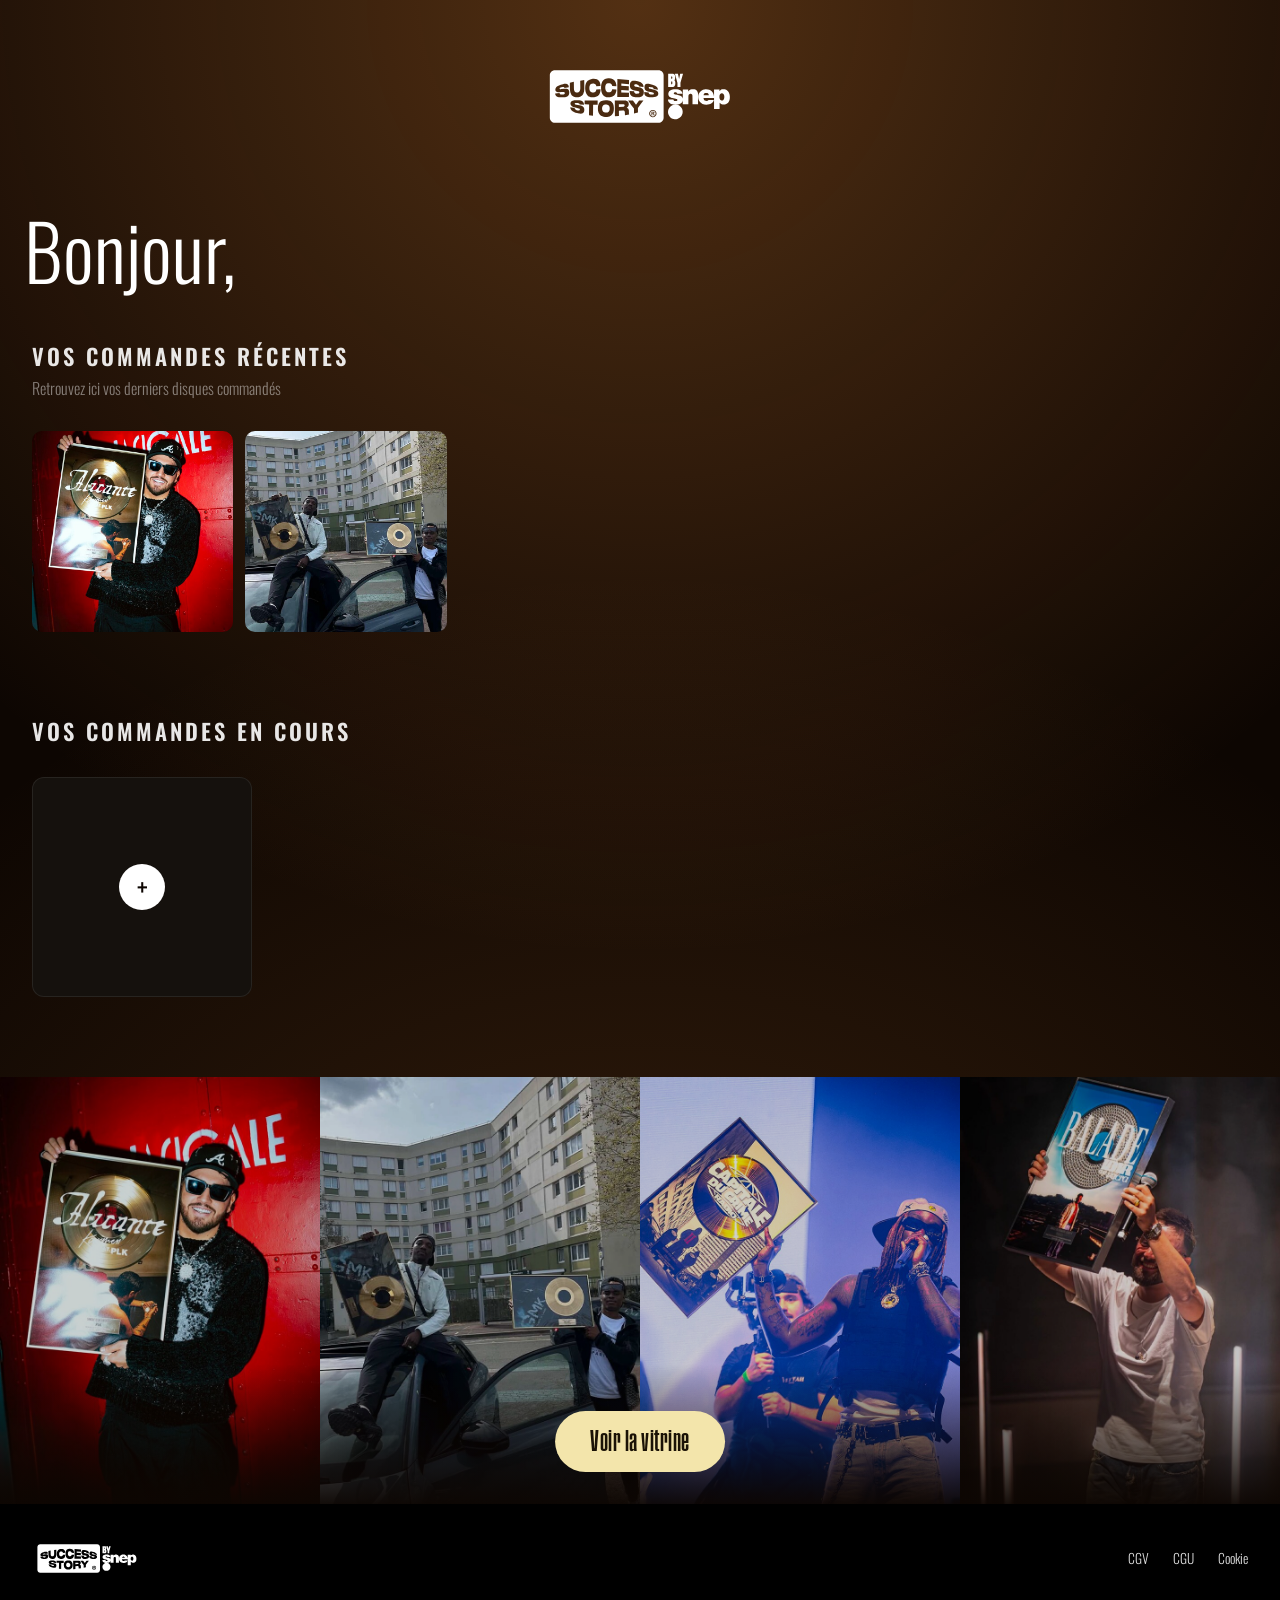
==== commit 0b001e2b: "V6 V6" ====
--- a/compte.html
+++ b/compte.html
@@ -67,7 +67,7 @@
                         <img src="src/artiste-balade.jpg" alt="Vitrine 4">
                     </figure>
                 </div>
-                <a href="vitrine.html" class="btn-solid account-vitrine-cta">Voir la vitrine</a>
+                <a href="vitrine.html?ref=compte" class="btn-solid account-vitrine-cta">Voir la vitrine</a>
             </section>
 
         </main>
@@ -93,14 +93,19 @@
         const grid = document.getElementById('orders-grid');
 
         if (commandeEnCours) {
+            const commandeImage = localStorage.getItem('ss_commande_image');
             grid.innerHTML = `
-                <a href="nouvelle-commande.html" class="order-card">
-                    <img src="src/artiste-alicante.jpg" alt="${commandeEnCours}">
+                <div class="order-card is-pending">
+                    ${commandeImage ? `<img src="${commandeImage}" alt="${commandeEnCours}">` : ''}
                     <span class="order-name">"${commandeEnCours}"</span>
-                    <svg class="order-arrow" viewBox="0 0 24 24" fill="none" xmlns="http://www.w3.org/2000/svg">
-                        <path d="M5 12h14M13 6l6 6-6 6" stroke="currentColor" stroke-width="1.5" stroke-linecap="round" stroke-linejoin="round"/>
-                    </svg>
-                </a>
+                    <span class="order-status">
+                        <svg viewBox="0 0 24 24" fill="none" xmlns="http://www.w3.org/2000/svg">
+                            <circle cx="12" cy="12" r="9" stroke="currentColor" stroke-width="1.5"/>
+                            <path d="M12 7v5l3.5 2" stroke="currentColor" stroke-width="1.5" stroke-linecap="round" stroke-linejoin="round"/>
+                        </svg>
+                        En cours
+                    </span>
+                </div>
                 <a href="nouvelle-commande.html" class="order-card-empty">
                     <span class="plus-circle">+</span>
                 </a>
@@ -120,7 +125,7 @@
         const slides = track.querySelectorAll('.carousel-slide');
         const total = slides.length;
 
-        nextBtn.addEventListener('click', () => {
+        nextBtn && nextBtn.addEventListener('click', () => {
             current = (current + 1) % total;
             track.style.transform = `translateX(calc(-${current} * (var(--slide-w) + var(--slide-gap))))`;
         });
--- a/style.css
+++ b/style.css
@@ -195,18 +195,19 @@
     right: 2rem;
     color: #fff;
     text-decoration: none;
-    font-style: italic;
+    font-family: 'Oswald', sans-serif;
+    font-style: normal;
     padding-bottom: 5px;
     opacity: 0;
     transform: translateY(20px);
-    font-size: 1.15rem;
+    font-size: 1.4rem;
 }
 
 @media (max-width: 480px) {
     .contact-btn {
         bottom: 1.25rem;
         right: 1.25rem;
-        font-size: 0.9rem;
+        font-size: 1.05rem;
     }
 }
 
@@ -255,7 +256,7 @@
     font-style: italic;
     font-family: 'Oswald', sans-serif;
     padding-bottom: 4px;
-    font-size: 1.05rem;
+    font-size: 1.3rem;
     letter-spacing: 0.5px;
     transition: color 0.2s, border-color 0.2s;
 }
--- a/pages.css
+++ b/pages.css
@@ -165,6 +165,24 @@
     animation: tmFadeRise 0.5s ease-out 0.54s forwards;
 }
 
+/* Champs isolés (sans .field-row), utilisés notamment sur la page
+   "nouvelle commande" : mêmes timings que la cascade ci-dessus, l'un
+   avant la zone d'upload, l'autre juste après. */
+.page-shell.has-bars .field-reveal-1 {
+    opacity: 0;
+    animation: tmFadeRise 0.5s ease-out 0.3s forwards;
+}
+
+.page-shell.has-bars .order-avatar-picker {
+    opacity: 0;
+    animation: tmFadeRise 0.5s ease-out 0.42s forwards;
+}
+
+.page-shell.has-bars .field-reveal-2 {
+    opacity: 0;
+    animation: tmFadeRise 0.5s ease-out 0.72s forwards;
+}
+
 .page-shell.has-bars .upload-zone {
     opacity: 0;
     animation: tmFadeRise 0.55s ease-out 0.66s forwards;
@@ -193,6 +211,9 @@
     .page-shell.has-bars .page-lede,
     .page-shell.has-bars .field-row,
     .page-shell.has-bars .field-row + .field,
+    .page-shell.has-bars .field-reveal-1,
+    .page-shell.has-bars .field-reveal-2,
+    .page-shell.has-bars .order-avatar-picker,
     .page-shell.has-bars .upload-hint,
     .page-shell.has-bars .upload-zone,
     .page-shell.has-bars .cta-center {
@@ -539,7 +560,7 @@
     justify-content: center;
     font-size: 0.7rem;
     color: #f3e5ab;
-    font-style: italic;
+    font-style: normal;
     font-family: 'Oswald', sans-serif;
     flex-shrink: 0;
     background: none;
@@ -548,9 +569,16 @@
     line-height: 1;
 }
 
-/* Conteneur relatif pour pouvoir positionner le popup par rapport au "i" */
+/* Conteneur relatif pour pouvoir positionner le popup par rapport au "i".
+   z-index explicite nécessaire car .upload-hint ET .upload-zone ont chacune
+   une animation d'opacité (voir plus haut), ce qui crée pour chacune un
+   contexte d'empilement propre avec z-index:auto. Sans cette valeur, les
+   deux contextes sont à égalité et .upload-zone (qui suit dans le HTML)
+   passe devant, y compris devant le popup d'info malgré son z-index:20
+   local. */
 .upload-hint {
     position: relative;
+    z-index: 2;
 }
 
 /* Popup d'information : caché par défaut, apparaît au hover ou au clic
@@ -661,6 +689,81 @@
     display: none;
 }
 
+/* Sélecteur d'image "profil" de la commande : vignette circulaire,
+   distincte de la grande zone de dépôt (documents/certification).
+   Cette image sert d'illustration à la carte "commande en cours"
+   sur la page compte. */
+/* Sélecteur d'image "profil" de la commande : vignette carrée,
+   distincte de la grande zone de dépôt (documents/certification).
+   Cette image sert d'illustration à la carte "commande en cours"
+   sur la page compte. À vide, un carré sombre proche du fond (même
+   teinte que .order-card) plutôt qu'un cadre blanc trop contrasté
+   avec la DA. */
+.order-avatar-picker {
+    display: flex;
+    flex-direction: column;
+    align-items: center;
+    justify-content: center;
+    gap: 0.6rem;
+    text-align: center;
+    margin: 0 auto 1.5rem;
+}
+
+.order-avatar-upload {
+    position: relative;
+    width: 96px;
+    height: 96px;
+    border-radius: 16px;
+    border: 1px solid rgba(255, 255, 255, 0.08);
+    display: flex;
+    align-items: center;
+    justify-content: center;
+    flex-shrink: 0;
+    cursor: pointer;
+    background: #1a1410 center / cover no-repeat;
+    transition: border-color 0.2s ease, background-color 0.2s ease;
+    overflow: hidden;
+}
+
+.order-avatar-upload:hover {
+    border-color: rgba(243, 229, 171, 0.35);
+}
+
+.order-avatar-upload input[type="file"] {
+    display: none;
+}
+
+.order-avatar-upload svg {
+    width: 22px;
+    height: 22px;
+    stroke: rgba(255, 255, 255, 0.35);
+    pointer-events: none;
+}
+
+.order-avatar-upload.has-image svg {
+    display: none;
+}
+
+.order-avatar-caption {
+    display: flex;
+    flex-direction: column;
+    gap: 0.15rem;
+}
+
+.order-avatar-title {
+    font-family: 'Oswald', sans-serif;
+    font-size: 0.95rem;
+    color: #ffffff;
+    font-weight: 400;
+}
+
+.order-avatar-sub {
+    font-family: 'Oswald', sans-serif;
+    font-size: 0.78rem;
+    color: rgba(255, 255, 255, 0.55);
+    font-weight: 300;
+}
+
 /* ----------------------------------------------------------------------------
    5. BOUTONS
    ---------------------------------------------------------------------------- */
@@ -1060,7 +1163,19 @@
     margin: 0;
     text-align: left;
     width: 100%;
+    max-width: 50%;
     line-height: 1.05;
+    white-space: normal;
+    overflow: visible;
+    text-overflow: clip;
+    overflow-wrap: break-word;
+    word-break: break-word;
+}
+
+@media (max-width: 700px) {
+    .account-greeting {
+        max-width: 100%;
+    }
 }
 
 .account-greeting strong {
@@ -1310,6 +1425,21 @@
     animation: tmFadeRise 0.5s ease-out 0.25s both;
 }
 
+/* Fondu sombre en bas de la bande : les images se fondent progressivement
+   dans le fond du site (#0d0602) au lieu de s'arrêter net juste avant
+   le footer. */
+.account-vitrine::after {
+    content: '';
+    position: absolute;
+    left: 0;
+    right: 0;
+    bottom: 0;
+    height: 140px;
+    background: linear-gradient(to bottom, rgba(13, 6, 2, 0) 0%, rgba(13, 6, 2, 0.95) 100%);
+    pointer-events: none;
+    z-index: 2;
+}
+
 .account-vitrine-strip {
     display: grid;
     grid-template-columns: repeat(4, 1fr);
@@ -1328,24 +1458,13 @@
     height: 100%;
     object-fit: cover;
     display: block;
-    transition: transform 0.4s ease;
+    transition: transform 0.4s ease, filter 0.4s ease;
+    filter: brightness(0.82);
 }
 
 .account-vitrine-col:hover img {
     transform: scale(1.04);
-}
-
-.account-vitrine-col::after {
-    content: '';
-    position: absolute;
-    inset: 0;
-    background: linear-gradient(160deg, rgba(186, 90, 5, 0.6), rgba(211, 156, 94, 0.5));
-    pointer-events: none;
-    transition: opacity 0.4s ease;
-}
-
-.account-vitrine-col:hover::after {
-    opacity: 0;
+    filter: brightness(1);
 }
 
 /* Bouton centré par-dessus la bande, identique au vitrine-cta home */
@@ -1675,4 +1794,43 @@
         grid-template-columns: repeat(3, 1fr);
         gap: 1rem;
     }
-}+}
+/* ============================================================================
+   COMMANDE EN COURS — badge de statut "En cours" à la place du lien
+   cliquable + flèche : la carte n'est plus une action, juste une info.
+   Placé en fin de fichier pour primer sur les blocs .order-card
+   redondants plus haut (mêmes propriétés redéfinies à plusieurs endroits
+   au fil du fichier).
+   ============================================================================ */
+.order-card.is-pending {
+    cursor: default;
+    pointer-events: none;
+}
+
+.order-card .order-status {
+    position: absolute;
+    z-index: 1;
+    bottom: 0.75rem;
+    right: 0.75rem;
+    display: inline-flex;
+    align-items: center;
+    gap: 0.3rem;
+    padding: 0.3rem 0.6rem;
+    border-radius: 999px;
+    background: rgba(13, 6, 2, 0.55);
+    backdrop-filter: blur(4px);
+    border: 1px solid rgba(243, 229, 171, 0.5);
+    color: #f3e5ab;
+    font-family: 'Oswald', sans-serif;
+    font-size: 0.7rem;
+    font-weight: 500;
+    text-transform: uppercase;
+    letter-spacing: 0.4px;
+    white-space: nowrap;
+}
+
+.order-card .order-status svg {
+    width: 13px;
+    height: 13px;
+    flex-shrink: 0;
+}
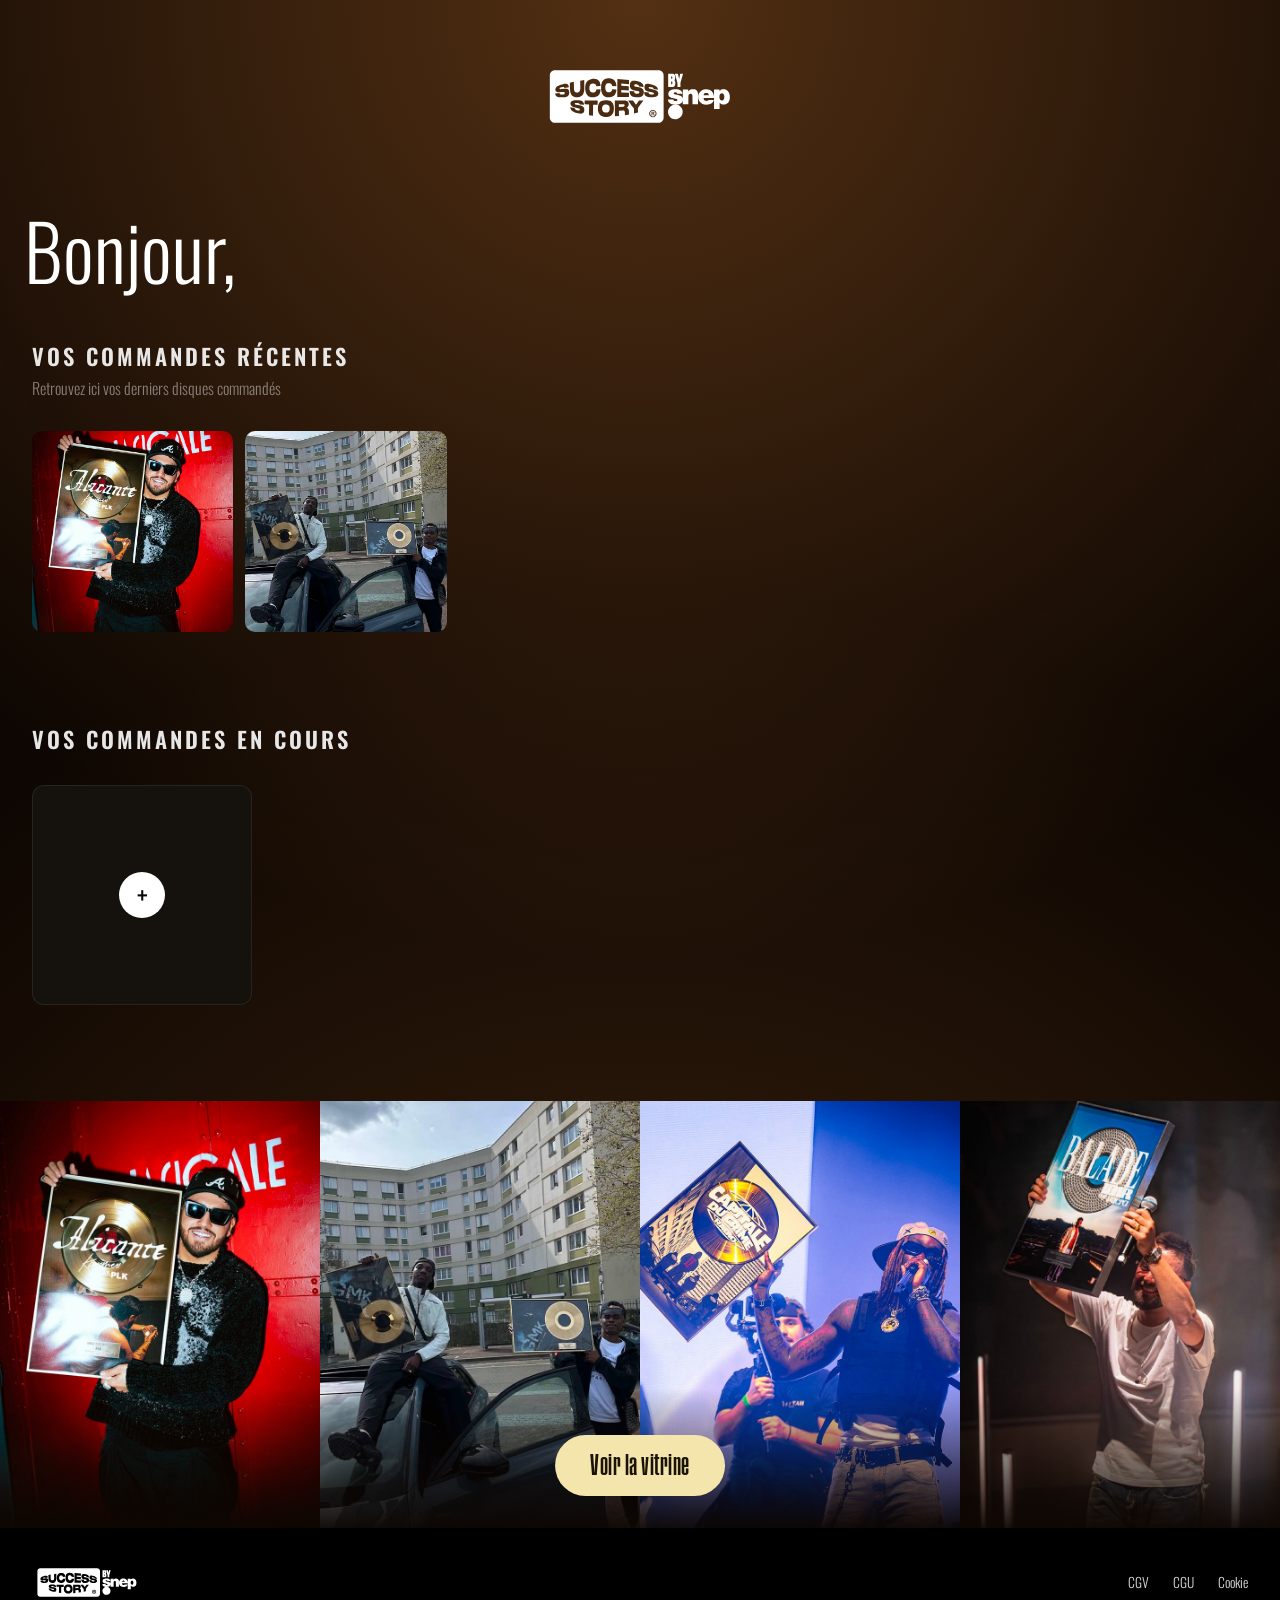
==== commit 6a7b2497: "V6 V6" ====
--- a/compte.html
+++ b/compte.html
@@ -56,15 +56,27 @@
                 <div class="account-vitrine-strip">
                     <figure class="account-vitrine-col">
                         <img src="src/artiste-alicante.jpg" alt="Vitrine 1">
+                        <div class="account-vitrine-overlay">
+                            <img class="account-vitrine-logo" onerror="this.style.display='none'" src="src/karmen.svg" alt="Karmen">
+                        </div>
                     </figure>
                     <figure class="account-vitrine-col">
                         <img src="src/artiste-gmk.jpg" alt="Vitrine 2">
+                        <div class="account-vitrine-overlay">
+                            <img class="account-vitrine-logo" onerror="this.style.display='none'" src="src/wixola2s.svg" alt="GMK">
+                        </div>
                     </figure>
                     <figure class="account-vitrine-col">
                         <img src="src/artiste-capitale-du-crime.jpg" alt="Vitrine 3">
+                        <div class="account-vitrine-overlay">
+                            <img class="account-vitrine-logo" onerror="this.style.display='none'" src="src/himra.svg" alt="Capitale du Crime">
+                        </div>
                     </figure>
                     <figure class="account-vitrine-col">
                         <img src="src/artiste-balade.jpg" alt="Vitrine 4">
+                        <div class="account-vitrine-overlay">
+                            <img class="account-vitrine-logo" onerror="this.style.display='none'" src="src/vacra.svg" alt="Vacra">
+                        </div>
                     </figure>
                 </div>
                 <a href="vitrine.html?ref=compte" class="btn-solid account-vitrine-cta">Voir la vitrine</a>
--- a/style.css
+++ b/style.css
@@ -504,12 +504,50 @@
     z-index: 1;
 }
 
+.vitrine-col:hover > img {
+    transform: scale(1.03);
+}
+
+/* Au repos : voile doré. Au hover : bascule vers un fond sombre opaque
+   sans jamais laisser l'image nue transparaître entre les deux états. */
+.vitrine-col::after {
+    content: '';
+    position: absolute;
+    inset: 0;
+    background: linear-gradient(160deg, rgba(186, 90, 5, 0.6), rgba(211, 156, 94, 0.5));
+    pointer-events: none;
+    transition: background 0.3s ease;
+    z-index: 1;
+}
+
 .vitrine-col:hover::after {
+    background: rgba(0, 0, 0, 0.65);
+}
+
+/* Overlay logo centré, visible au hover — fond transparent car ::after gère le fond */
+.vitrine-col-overlay {
+    position: absolute;
+    inset: 0;
+    z-index: 2;
+    display: flex;
+    align-items: center;
+    justify-content: center;
     opacity: 0;
-}
-
-.vitrine-col:hover img {
-    transform: scale(1.03);
+    transform: scale(0.96);
+    pointer-events: none;
+    transition: opacity 0.3s ease, transform 0.3s ease;
+}
+
+.vitrine-col:hover .vitrine-col-overlay {
+    opacity: 1;
+    transform: scale(1);
+}
+
+img.vitrine-col-logo {
+    width: 62%;
+    height: 64px;
+    object-fit: contain;
+    filter: brightness(0) invert(1);
 }
 
 .vitrine-cta {
--- a/pages.css
+++ b/pages.css
@@ -437,6 +437,7 @@
 }
 
 /* Floating label */
+/* Label au repos : centré verticalement dans le champ */
 .field label.floating {
     position: absolute;
     left: 1.4rem;
@@ -447,7 +448,7 @@
     font-size: 0.95rem;
     color: rgba(255, 255, 255, 0.55);
     pointer-events: none;
-    transition: top 0.2s ease, font-size 0.2s ease, color 0.2s ease, transform 0.2s ease;
+    transition: top 0.18s ease, font-size 0.18s ease, color 0.18s ease, transform 0.18s ease;
 }
 
 .field textarea ~ label.floating {
@@ -455,23 +456,28 @@
     transform: none;
 }
 
-/* Label monté quand le champ a le focus ou est rempli */
+/* Label monté : reste DANS le champ en haut à gauche, sans fond */
 .field input:focus ~ label.floating,
 .field input.has-value ~ label.floating,
 .field textarea:focus ~ label.floating,
 .field textarea.has-value ~ label.floating {
-    top: -0.55rem;
-    font-size: 0.72rem;
+    top: 0.45rem;
+    font-size: 0.65rem;
     color: #f3e5ab;
     transform: translateY(0);
-    background: #0d0602;
-    padding: 0 0.35rem;
-    left: 1.1rem;
+    left: 1.4rem;
+}
+
+/* Le texte saisi descend pour laisser de la place au label monté */
+.field input:focus,
+.field input.has-value {
+    padding-top: 1.4rem !important;
+    padding-bottom: 0.5rem !important;
 }
 
 .field textarea:focus ~ label.floating,
 .field textarea.has-value ~ label.floating {
-    top: -0.55rem;
+    top: 0.45rem;
 }
 
 .field input,
@@ -1057,21 +1063,21 @@
 
 /* Titre avec accent Optiborden, même pattern que les autres pages */
 .login-title {
-    font-size: clamp(1.8rem, 6vw, 2.8rem) !important;
+    font-size: clamp(2.2rem, 7vw, 3.8rem) !important;
     font-weight: 400;
     display: flex;
     flex-wrap: wrap;
     align-items: baseline;
     justify-content: center;
     gap: 0.2em;
-    margin-bottom: 2.5rem;
+    margin-bottom: 3rem;
     animation: tmFadeRise 0.6s ease-out both;
 }
 
 .login-title .accent {
     display: inline-block;
     font-family: 'Optiborden', cursive;
-    font-size: clamp(2.1rem, 7vw, 3.4rem);
+    font-size: clamp(2.6rem, 8.5vw, 4.6rem);
     color: #f3e5ab;
     font-weight: 400;
     font-style: normal;
@@ -1083,7 +1089,7 @@
 /* Formulaire centré, largeur confortable comme le wireframe */
 .login-form {
     width: 100%;
-    max-width: 520px;
+    max-width: 600px;
     display: flex;
     flex-direction: column;
     align-items: stretch;
@@ -1091,39 +1097,52 @@
     animation: tmFadeRise 0.6s ease-out 0.15s both;
 }
 
-/* Champ identifiant : plus grand que les champs standards, en écho au
-   wireframe où le champ est l'élément dominant de la page */
-.login-field input {
-    font-size: 1.2rem !important;
-    padding: 1.2rem 1.8rem !important;
-    border-color: rgba(243, 229, 171, 0.4) !important;
-    letter-spacing: 2px;
-    text-align: left;
-}
-
-.login-field input::placeholder {
-    letter-spacing: 0;
-    text-align: left;
-    font-size: 1rem;
-}
-
-.login-field input:focus {
-    border-color: #f3e5ab !important;
-    box-shadow: 0 0 0 4px rgba(243, 229, 171, 0.1);
+/* 6 cases OTP pour l'identifiant à 6 chiffres */
+.otp-group {
+    display: flex;
+    gap: 1rem;
+    justify-content: center;
+    animation: tmFadeRise 0.6s ease-out 0.15s both;
+}
+
+.otp-input {
+    width: 72px;
+    height: 88px;
+    background: transparent;
+    border: 1px solid rgba(243, 229, 171, 0.35);
+    border-radius: 16px;
+    color: #f3e5ab;
+    font-family: 'Oswald', sans-serif;
+    font-weight: 500;
+    font-size: 2.4rem;
+    text-align: center;
+    outline: none;
+    transition: border-color 0.2s ease, box-shadow 0.2s ease, background 0.2s ease;
+    caret-color: #f3e5ab;
+}
+
+.otp-input:focus {
+    border-color: #f3e5ab;
+    box-shadow: 0 0 0 4px rgba(243, 229, 171, 0.12);
+    background: rgba(243, 229, 171, 0.05);
+}
+
+.otp-input:not(:placeholder-shown) {
+    border-color: rgba(243, 229, 171, 0.6);
 }
 
 .login-helper {
-    align-self: flex-end;
+    align-self: center;
     font-size: 0.85rem;
     font-weight: 300;
-    color: rgba(255,255,255,0.55);
+    color: rgba(255,255,255,0.45);
     text-decoration: none;
-    margin-top: 0.6rem;
+    margin-top: 1.25rem;
     margin-bottom: 0;
-    border-bottom: 1px solid rgba(255,255,255,0.2);
+    border-bottom: 1px solid rgba(255,255,255,0.15);
     padding-bottom: 2px;
     transition: color 0.2s, border-color 0.2s;
-    animation: tmFadeRise 0.5s ease-out 0.3s both;
+    animation: tmFadeRise 0.5s ease-out 0.5s both;
 }
 
 .login-helper:hover {
@@ -1131,8 +1150,12 @@
     border-color: rgba(243, 229, 171, 0.5);
 }
 
+.login-shell .field.login-field {
+    margin-bottom: 0;
+}
+
 .login-cta {
-    margin-top: 2.5rem;
+    margin-top: 3.5rem;
     animation: tmFadeRise 0.5s ease-out 0.45s both;
 }
 
@@ -1356,13 +1379,16 @@
 }
 
 .order-card .order-name {
-    position: relative;
+    position: absolute;
     z-index: 1;
+    top: 0.75rem;
+    left: 0.75rem;
     font-family: 'Oswald', sans-serif;
-    font-weight: 700;
-    font-size: 1.2rem;
+    font-weight: 600;
+    font-size: 1rem;
     color: #ffffff;
-    padding: 0.75rem;
+    padding: 0;
+    text-shadow: 0 1px 4px rgba(0,0,0,0.6);
 }
 
 .order-card .order-arrow {
@@ -1458,13 +1484,50 @@
     height: 100%;
     object-fit: cover;
     display: block;
-    transition: transform 0.4s ease, filter 0.4s ease;
-    filter: brightness(0.82);
-}
-
-.account-vitrine-col:hover img {
+    transition: transform 0.4s ease;
+}
+
+.account-vitrine-col:hover > img {
     transform: scale(1.04);
-    filter: brightness(1);
+}
+
+.account-vitrine-col::after {
+    content: '';
+    position: absolute;
+    inset: 0;
+    background: rgba(0, 0, 0, 0);
+    pointer-events: none;
+    transition: background 0.3s ease;
+    z-index: 1;
+}
+
+.account-vitrine-col:hover::after {
+    background: rgba(0, 0, 0, 0.65);
+}
+
+.account-vitrine-overlay {
+    position: absolute;
+    inset: 0;
+    z-index: 2;
+    display: flex;
+    align-items: center;
+    justify-content: center;
+    opacity: 0;
+    transform: scale(0.96);
+    pointer-events: none;
+    transition: opacity 0.3s ease, transform 0.3s ease;
+}
+
+.account-vitrine-col:hover .account-vitrine-overlay {
+    opacity: 1;
+    transform: scale(1);
+}
+
+img.account-vitrine-logo {
+    width: 62%;
+    height: 64px;
+    object-fit: contain;
+    filter: brightness(0) invert(1);
 }
 
 /* Bouton centré par-dessus la bande, identique au vitrine-cta home */
@@ -1540,15 +1603,7 @@
     z-index: 0;
 }
 
-.order-card .order-name {
-    position: relative;
-    z-index: 1;
-    font-family: 'Oswald', sans-serif;
-    font-weight: 700;
-    font-size: 1.3rem;
-    color: #ffffff;
-    padding: 1rem;
-}
+
 
 .order-card .order-arrow {
     position: absolute;
@@ -1594,7 +1649,7 @@
     display: grid;
     grid-template-columns: 1fr 1fr;
     gap: 1rem;
-    margin-bottom: 2.5rem;
+    margin-bottom: 3rem;
 }
 
 .account-cta-row {
@@ -1604,7 +1659,7 @@
 }
 
 .account-block {
-    margin-bottom: 2.5rem;
+    margin-bottom: 3rem;
 }
 
 /* ----------------------------------------------------------------------------
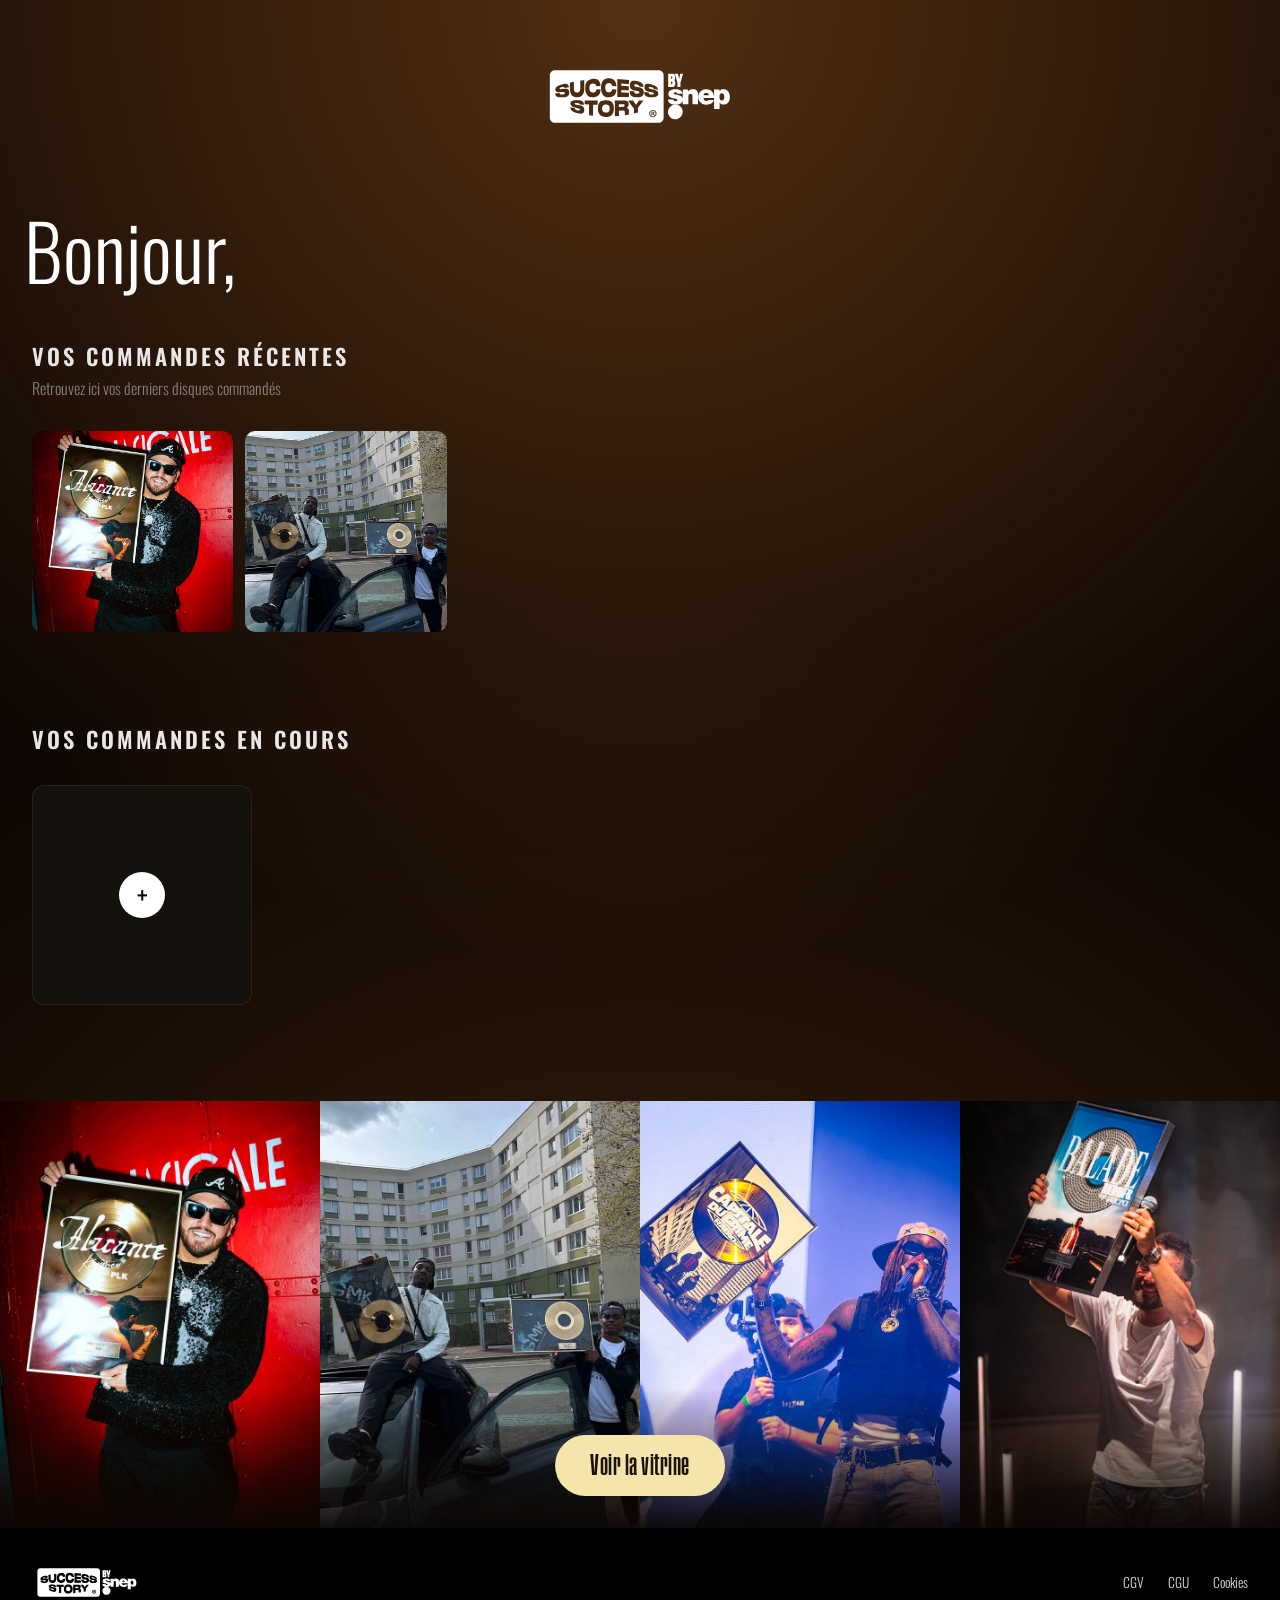
==== commit e8e2d31e: "V8" ====
--- a/compte.html
+++ b/compte.html
@@ -91,7 +91,7 @@
             <nav>
                 <a href="#">CGV</a>
                 <a href="#">CGU</a>
-                <a href="#">Cookie</a>
+                <a href="#">Cookies</a>
             </nav>
         </footer>
     </div>
--- a/style.css
+++ b/style.css
@@ -399,7 +399,11 @@
 
 .two-cols-divider {
     width: 1px;
+    min-width: 1px;
+    max-width: 1px;
+    min-height: 100%;
     align-self: stretch;
+    flex-shrink: 0;
     background: linear-gradient(180deg, transparent, rgba(243, 229, 171, 0.7) 15%, rgba(243, 229, 171, 0.7) 85%, transparent);
 }
 
--- a/pages.css
+++ b/pages.css
@@ -1379,16 +1379,13 @@
 }
 
 .order-card .order-name {
-    position: absolute;
+    position: relative;
     z-index: 1;
-    top: 0.75rem;
-    left: 0.75rem;
     font-family: 'Oswald', sans-serif;
-    font-weight: 600;
-    font-size: 1rem;
+    font-weight: 700;
+    font-size: 1.2rem;
     color: #ffffff;
-    padding: 0;
-    text-shadow: 0 1px 4px rgba(0,0,0,0.6);
+    padding: 0.75rem;
 }
 
 .order-card .order-arrow {
@@ -1603,7 +1600,15 @@
     z-index: 0;
 }
 
-
+.order-card .order-name {
+    position: relative;
+    z-index: 1;
+    font-family: 'Oswald', sans-serif;
+    font-weight: 700;
+    font-size: 1.3rem;
+    color: #ffffff;
+    padding: 1rem;
+}
 
 .order-card .order-arrow {
     position: absolute;
